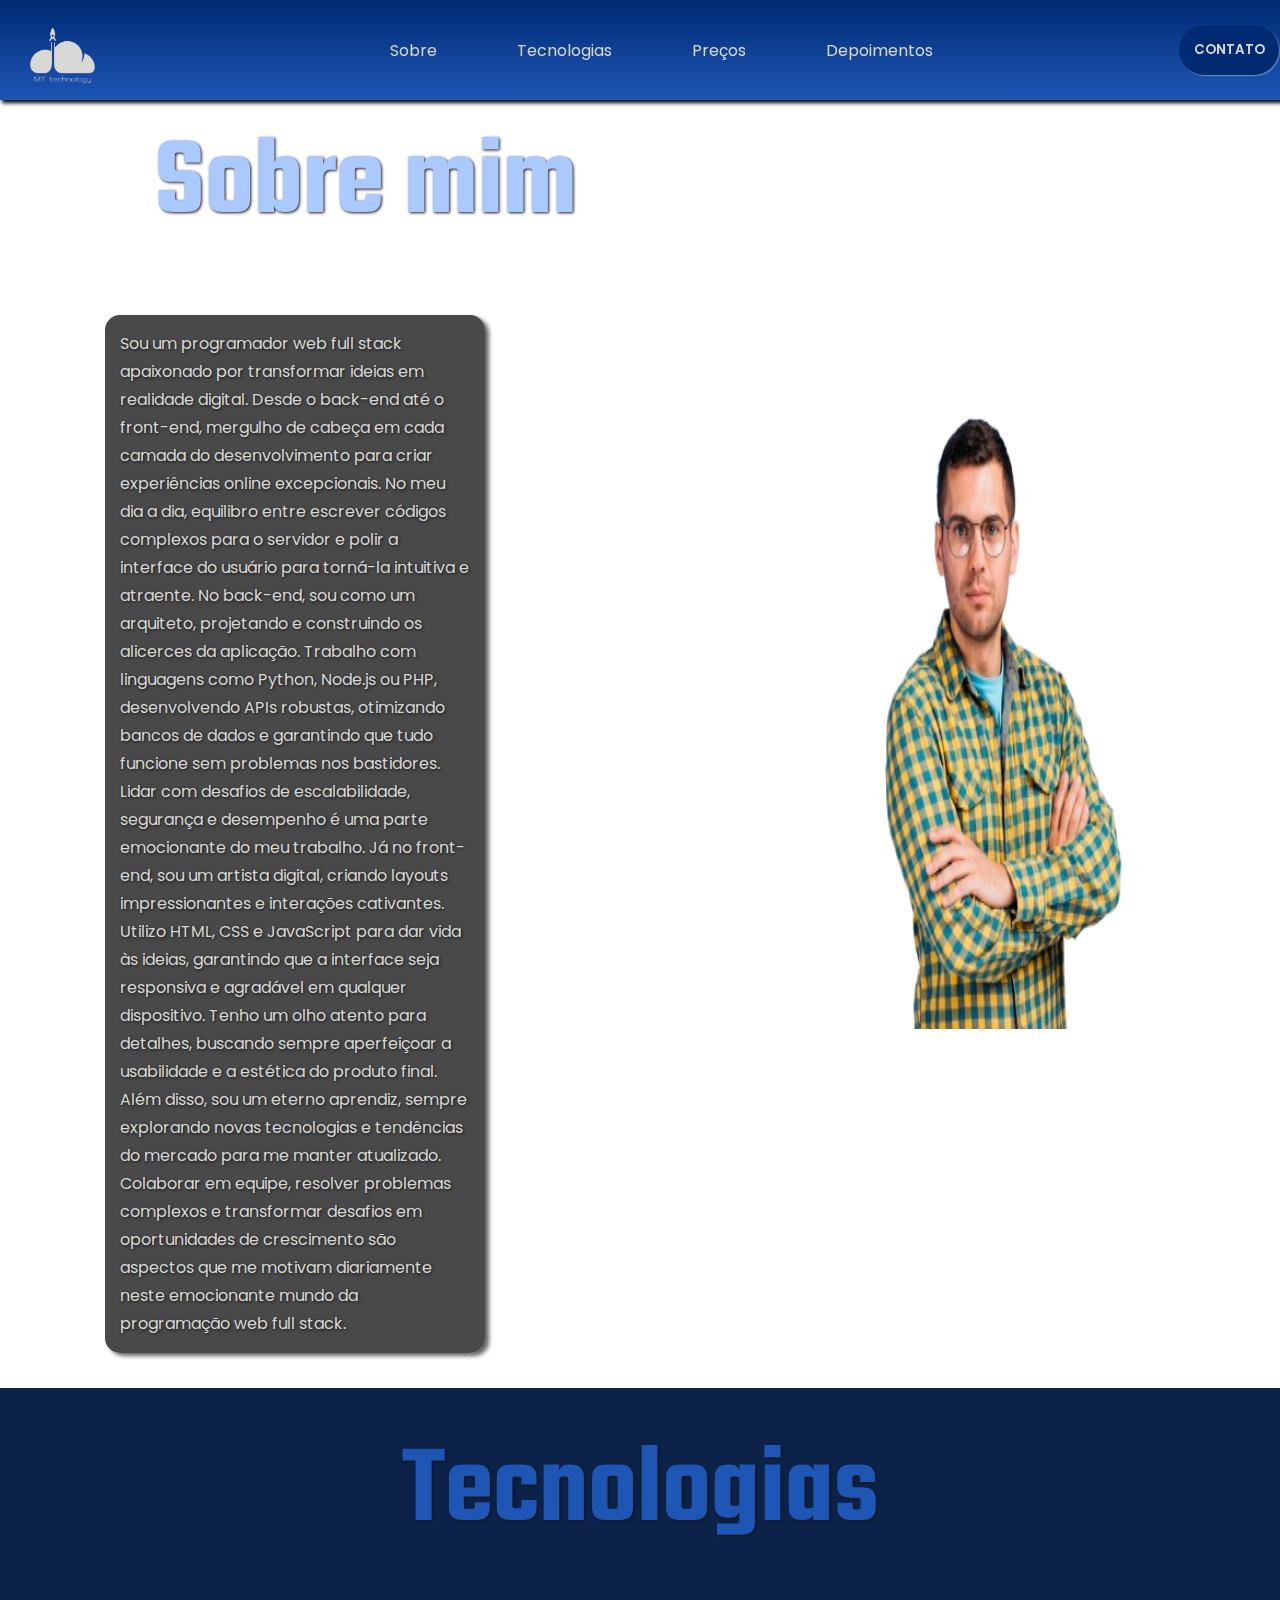
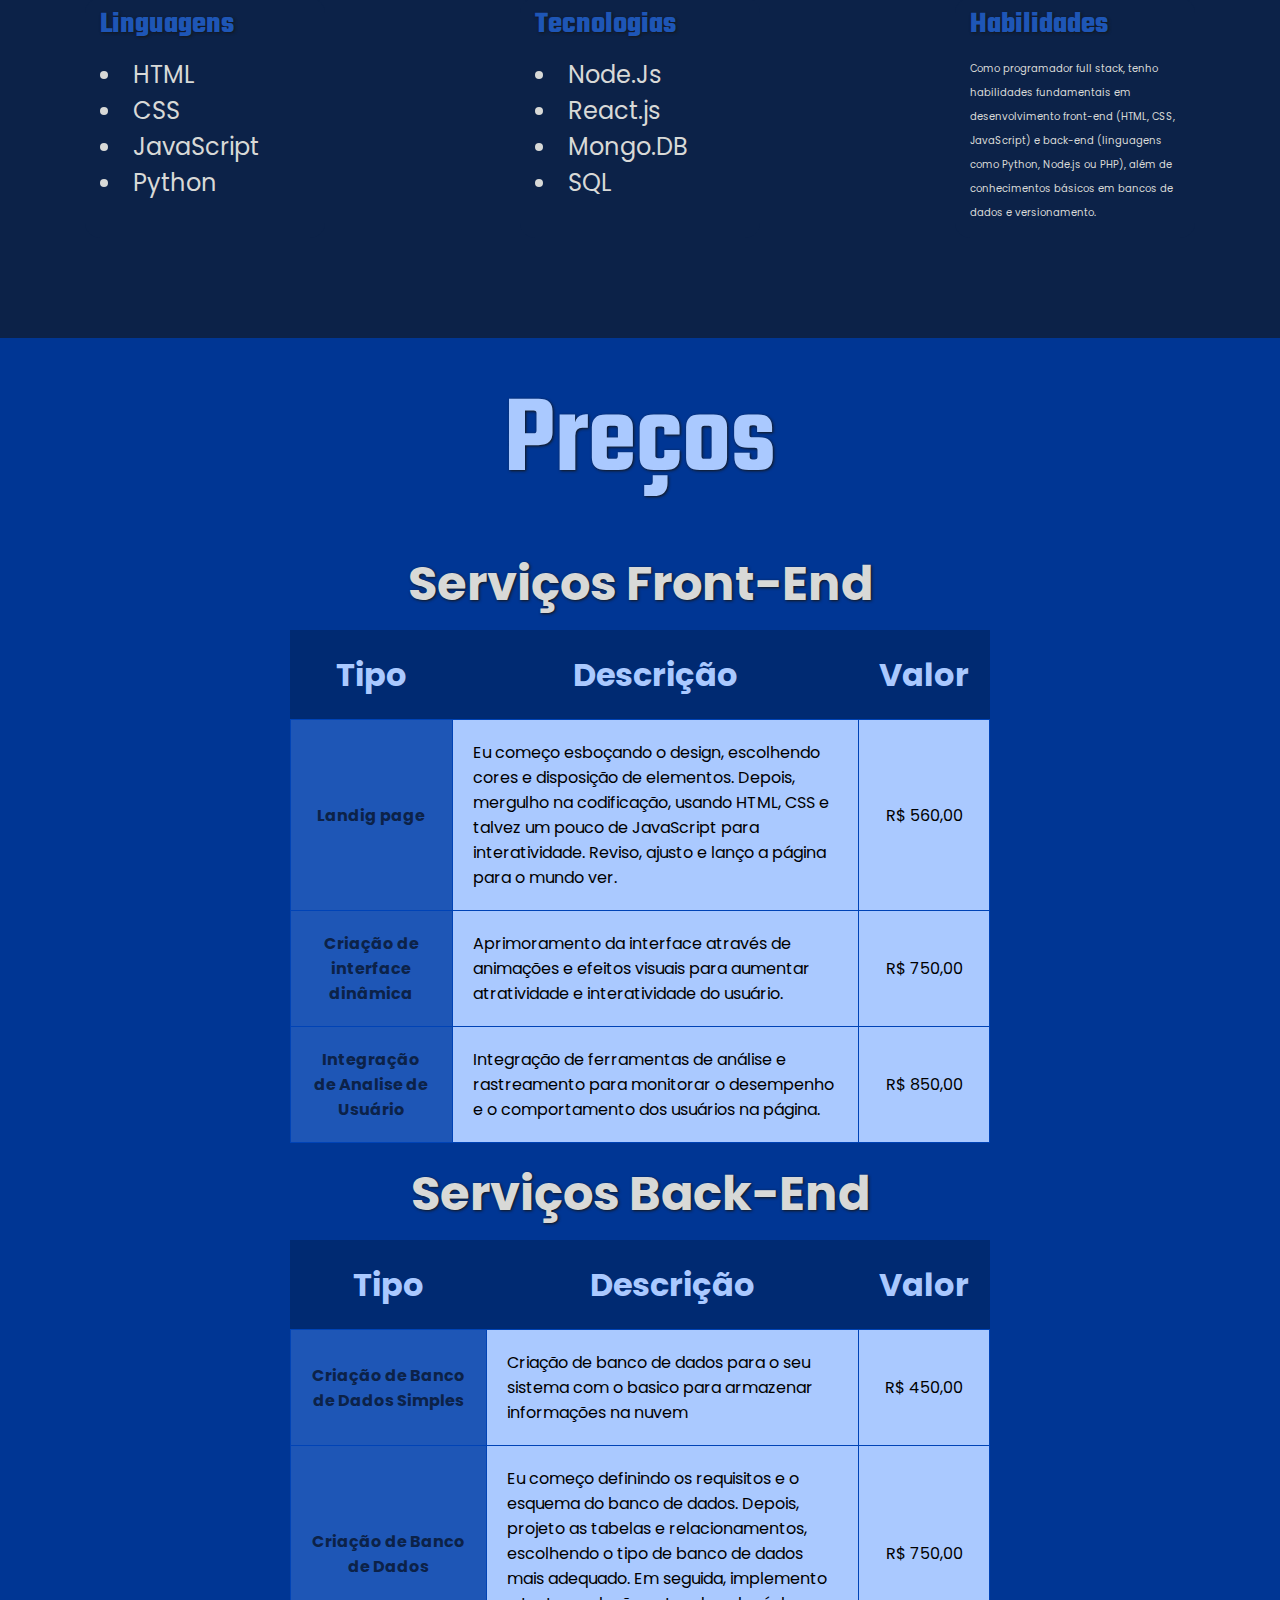
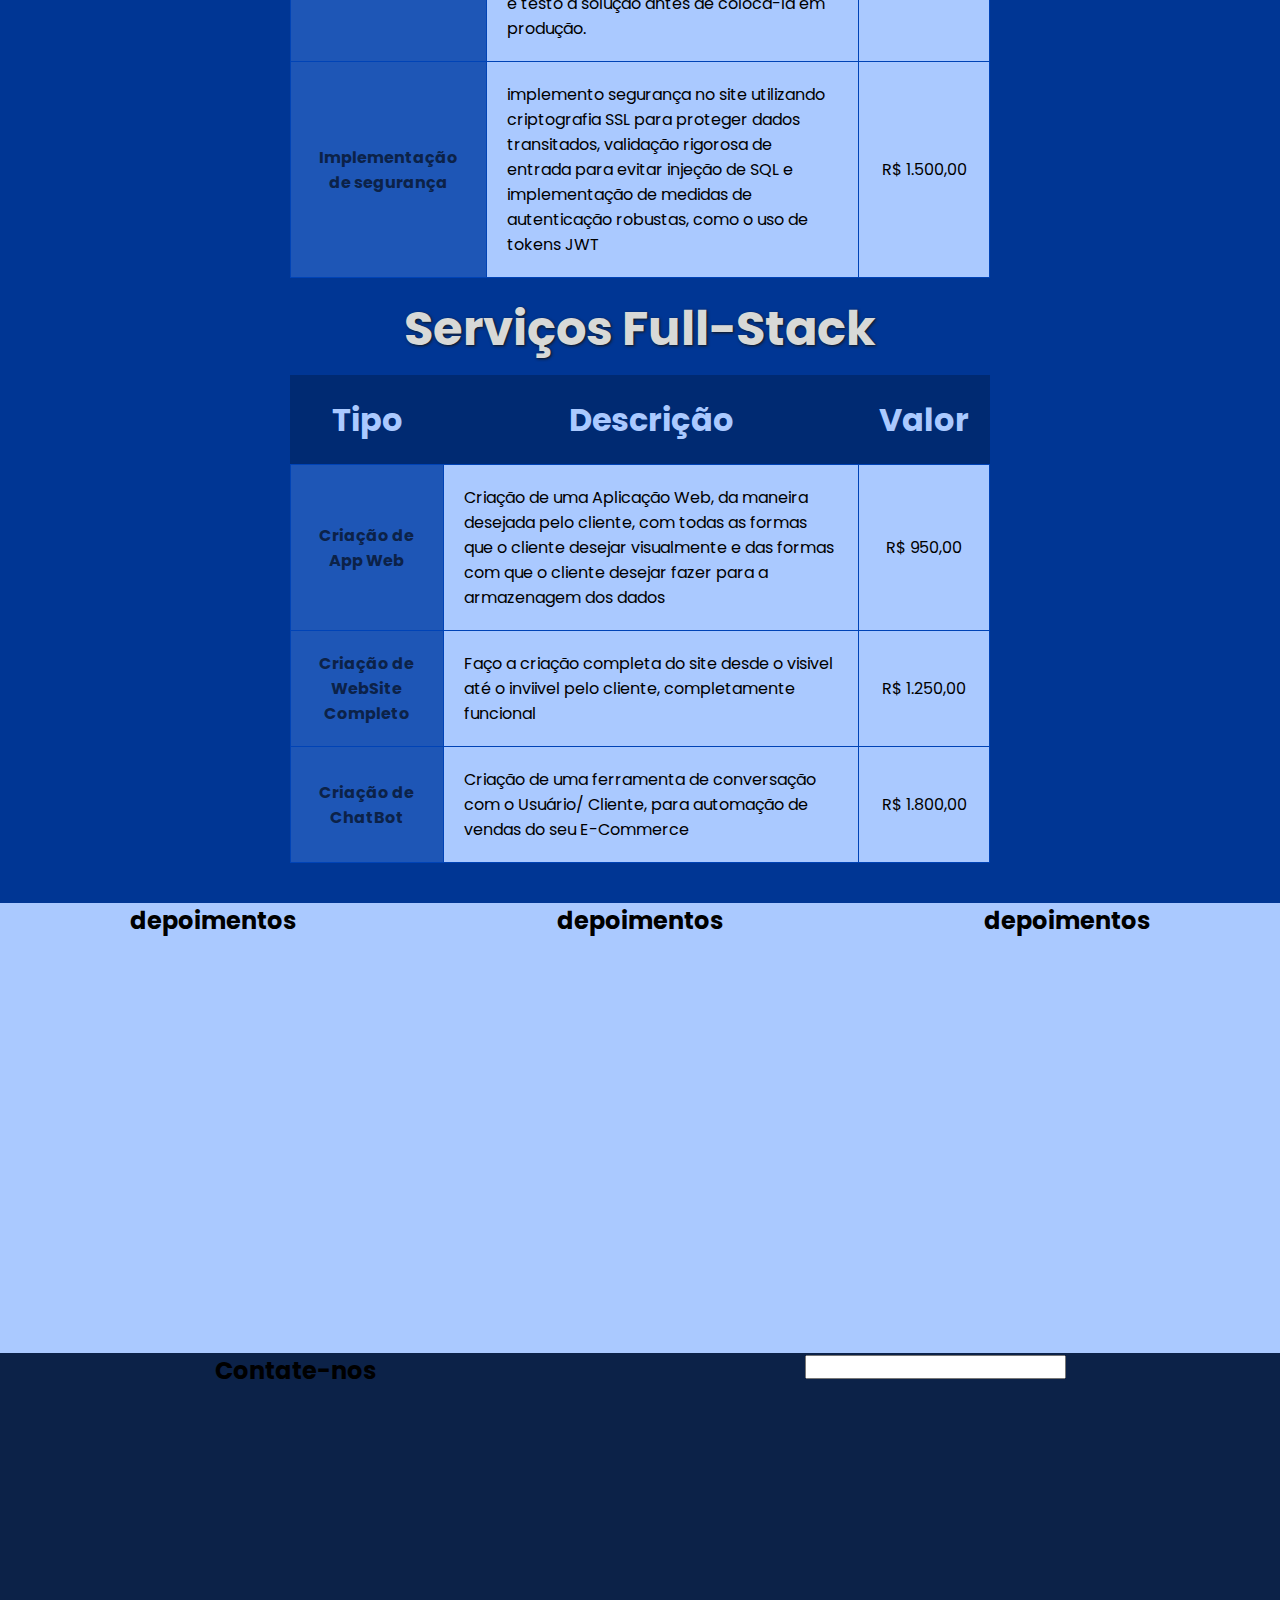
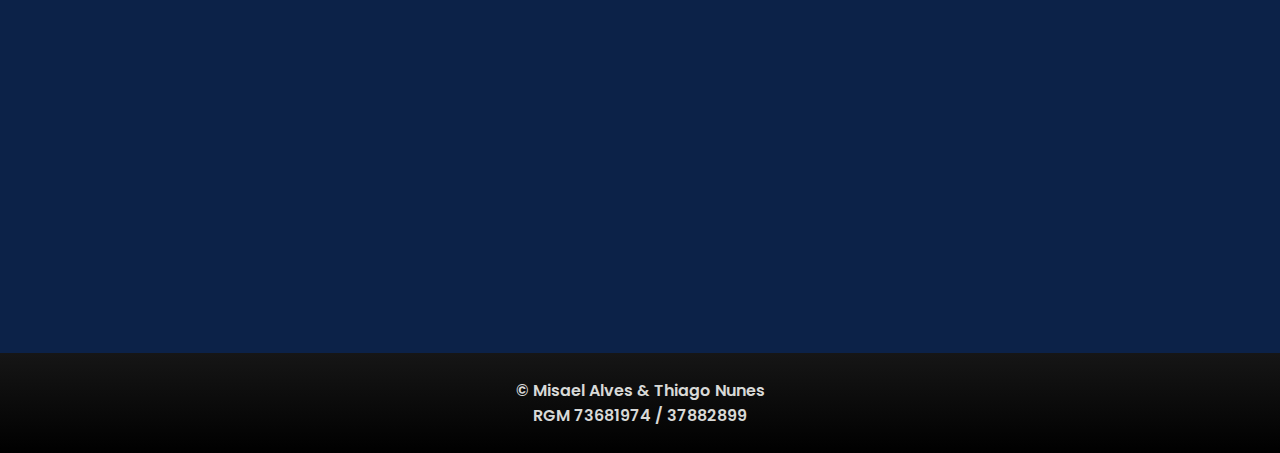
==== port/index.html @ 6acb6d79 "Add files via upload" ====
<!DOCTYPE html>
<html lang="pt-br">
<head>
    <meta charset="UTF-8">
    <meta name="viewport" content="width=device-width, initial-scale=1.0">
    <link rel="stylesheet" href="assets/style/style.css">
    <title>Projeto</title>
</head>
<body>
    <header class="container">
        <img src="assets/imagens/logo.png" alt="#">

        <nav id="hd_itens">
            <a href="#sobre">Sobre</a>
            <a href="#tec">Tecnologias</a>
            <a href="#precos">Preços</a>
            <a href="#">Depoimentos</a>
        </nav>
        <button id="hd_btn" href="">
        CONTATO
        </button>
    </header>
    <main>

        <section id="sobre">
                <div id="sobM">
                    <h1>Sobre mim</h1>
                    <p>
                        Sou um programador web full stack apaixonado por transformar ideias em realidade digital. Desde o back-end até o front-end, mergulho de cabeça em cada camada do desenvolvimento para criar experiências online excepcionais. No meu dia a dia, equilibro entre escrever códigos complexos para o servidor e polir a interface do usuário para torná-la intuitiva e atraente.
                        No back-end, sou como um arquiteto, projetando e construindo os alicerces da aplicação. Trabalho com linguagens como Python, Node.js ou PHP, desenvolvendo APIs robustas, otimizando bancos de dados e garantindo que tudo funcione sem problemas nos bastidores. Lidar com desafios de escalabilidade, segurança e desempenho é uma parte emocionante do meu trabalho.
                        Já no front-end, sou um artista digital, criando layouts impressionantes e interações cativantes. Utilizo HTML, CSS e JavaScript para dar vida às ideias, garantindo que a interface seja responsiva e agradável em qualquer dispositivo. Tenho um olho atento para detalhes, buscando sempre aperfeiçoar a usabilidade e a estética do produto final.
                        Além disso, sou um eterno aprendiz, sempre explorando novas tecnologias e tendências do mercado para me manter atualizado. Colaborar em equipe, resolver problemas complexos e transformar desafios em oportunidades de crescimento são aspectos que me motivam diariamente neste emocionante mundo da programação web full stack.
                    </p>
                </div>
                <div id="eu">
                    <img src="assets/imagens/prog.png" alt="">
                </div>
        </section>

        <section id="tec">
            <h1>Tecnologias</h1>
            
            <div id="tecItens">
                <div class="tecItem ling">
                    <h3>Linguagens</h3>
                    <ul>
                        <li>HTML</li>
                        <li>CSS</li>
                        <li>JavaScript</li>
                        <li>Python</li>
                    </ul>
                </div>

                <div class="tecItem tecn">
                    <h3>Tecnologias</h3>
                    <ul>
                       <li>Node.Js</li>
                       <li>React.js</li>
                       <li>Mongo.DB</li>
                       <li>SQL</li> 
                    </ul>
                </div>

                <div class="tecItem">
                    <h3>Habilidades</h3>
                    <p>
                        Como programador full stack, tenho habilidades fundamentais em desenvolvimento front-end (HTML, CSS, JavaScript) e back-end (linguagens como Python, Node.js ou PHP), além de conhecimentos básicos em bancos de dados e versionamento.
                    </p>
                </div>
            </div>

        </section>

        <section id="precos">
            <h1>Preços</h1>

            <div id="front" class="prec_item">
                <h2>Serviços Front-End</h2>
                <table class="tabela">
                    <th>Tipo</th>
                    <th>Descrição</th>
                    <th>Valor</th>

                    <tr>
                        <td class="tipo">Landig page</td>
                        <td class="descricao">Eu começo esboçando o design, escolhendo cores e disposição de elementos. Depois, mergulho na codificação, usando HTML, CSS e talvez um pouco de JavaScript para interatividade. Reviso, ajusto e lanço a página para o mundo ver.</td>
                        <td class="valor">560</td>
                    </tr>
                    <tr>
                        <td class="tipo">Criação de interface dinâmica</td>
                        <td class="descricao">Aprimoramento da interface através de animações e efeitos visuais para aumentar atratividade e interatividade do usuário.</td>
                        <td class="valor">750</td>
                    </tr>
                    <tr>
                        <td class="tipo"> Integração de Analise de Usuário</td>
                        <td class="descricao">Integração de ferramentas de análise e rastreamento para monitorar o desempenho e o comportamento dos usuários na página.</td>
                        <td class="valor">850</td>
                    </tr>
                </table>
            </div>

            <div id="back" class="prec_item">
                <h2>Serviços Back-End</h2>
                <table class="tabela">
                    <th>Tipo</th>
                    <th>Descrição</th>
                    <th>Valor</th>

                    <tr>
                        <td class="tipo">Criação de Banco de Dados Simples</td>
                        <td class="descricao">Criação de banco de dados para o seu sistema com o basico para armazenar informações na nuvem</td>
                        <td class="valor">450</td>
                    </tr>

                    <tr>
                        <td class="tipo">Criação de Banco de Dados</td>
                        <td class="descricao">Eu começo definindo os requisitos e o esquema do banco de dados. Depois, projeto as tabelas e relacionamentos, escolhendo o tipo de banco de dados mais adequado. Em seguida, implemento e testo a solução antes de colocá-la em produção.</td>
                        <td class="valor">750</td>
                    </tr>

                    <tr>
                        <td class="tipo">Implementação de segurança</td>
                        <td class="descricao">implemento segurança no site utilizando criptografia SSL para proteger dados transitados, validação rigorosa de entrada para evitar injeção de SQL e implementação de medidas de autenticação robustas, como o uso de tokens JWT</td>
                        <td class="valor">1.500</td>
                    </tr>
                </table>
            </div>

            <div id="full" class="prec_item">
                <h2>Serviços Full-Stack</h2>
                <table class="tabela">
                    <th>Tipo</th>
                    <th>Descrição</th>
                    <th>Valor</th>

                    <tr>
                        <td class="tipo">Criação de App Web</td>
                        <td class="descricao">Criação de uma Aplicação Web, da maneira desejada pelo cliente, com todas as formas que o cliente desejar visualmente e das formas com que o cliente desejar fazer para a armazenagem dos dados</td>
                        <td class="valor">950</td>
                    </tr>

                    <tr>
                        <td class="tipo">Criação de WebSite Completo</td>
                        <td class="descricao">Faço a criação completa do site desde o visivel até o inviivel pelo cliente, completamente funcional</td>
                        <td class="valor">1.250</td>
                    </tr>

                    <tr>
                        <td class="tipo">Criação de ChatBot</td>
                        <td class="descricao"> Criação de uma ferramenta de conversação com o Usuário/ Cliente, para automação de vendas do seu E-Commerce</td>
                        <td class="valor">1.800</td>
                    </tr>
                </table>

            </div>
            
        </section>

        <section id="dep">
            <div class="depoiment">
                <h2>depoimentos</h2>
                
            </div>
            <div class="depoiment">
                <h2>depoimentos</h2>
      
            </div>
            <div class="depoiment">
                <h2>depoimentos</h2>

            </div>
        </section>

        <section id="cont">
            <h2>Contate-nos</h2>

            <form action="">
                <input type="text">
            </form>
        </section>
    </main>

    <footer class="container">
        <p>
            &copy; Misael Alves & Thiago Nunes    
        </p>
        <p>
            RGM 73681974 / 37882899
        </p>
    </footer>
</body>
</html>
---- port/assets/style/style.css ----
@charset "UTF-8";

/* Iportações de fontes */
@import url('https://fonts.googleapis.com/css2?family=Poppins:ital,wght@0,100;0,200;0,300;0,400;0,500;0,600;0,700;0,800;0,900;1,100;1,200;1,300;1,400;1,500;1,600;1,700;1,800;1,900&display=swap');
@import url('https://fonts.googleapis.com/css2?family=Teko:wght@300..700&display=swap');

:root{
   --fonte_corpo: "Poppins", sans-serif;
   --fonte-titulos: "Teko" , sans-serif; 

   --cor-000:#161616;
   --cor-001:#D8D9D7;
   --cor-002:#003694;
    --cor-003: #002A72;
    --cor-004:#0043B6;
    --cor-005: #1E56B6;
    --cor-006: #AAC9FF;
    --cor-007: #235ED5;
    --cor-008: #0C2248
} /* O :root serve para criação de variáveis*/

/* Configurações Globais */
*{
    max-width: 100%;
    margin: 0;
    padding: 0;
    font-family: var(--fonte_corpo);   
}

/*Configurações de classes gerais*/
.container{
    max-width: 100%;
    height: 50px;
    padding: 25px;
}

/*Configurações do Header*/
header{
    display: flex;
    flex-direction: row;
    justify-content: space-between;
    align-items: center;
    background-image: linear-gradient(to bottom, var(--cor-003), var(--cor-005));
    box-shadow: 2px 3px 4px #000000;
    position: fixed;
    width: 98%;
}

header > img{
    max-width: 75px;
    max-height: 75px;
}

#hd_itens{
    display: flex;
    justify-content: space-around;
    gap: 80px;
    max-width: 500px;
}

#hd_itens > a{
    text-align:center;
    text-decoration: none;
    color: var(--cor-001);
    position: relative;
}

#hd_itens > a::after{
    content: " ";
    width: 0%;
    height: 2px;
    background-color: var(--cor-001);
    position: absolute;
    bottom: 0;
    left: 0;
    transition: 0.5s ease-in-out;
}

#hd_itens > a:hover::after{
    width: 100%;
}

#hd_btn{
    width: 100px;
    height: 50px;
    box-shadow: 1px 1px 1px rgba(255, 255, 255, 0.356);
    border-radius: 25px;
    border: none;
    cursor: pointer;
    font-family: var(--fonte_corpo);
    font-weight: 600;
    background-color: var(--cor-003);
    color: var(--cor-001); 
}

#hd_btn:active{
    box-shadow: none;
    color: var(--cor-005);
}
/* Configurações sOBRE MIM */
#sobre{
    display: flex;
    flex-direction: row;
    justify-content: space-around;
    align-items: center;
    padding: 55px 5px 35px 5px;
    background:url(/assets/imagens/fundo-sobre.jpg);
    background-size: cover;
    color: var(--cor-001);
    text-shadow: 1px 1px 3px var(--cor-000);
}

#sobM h1{
    font-family: var(--fonte-titulos);
    color: var(--cor-006);
    text-align: center;
    font-size: 7rem;
    font-weight: 600;
    padding: 50px;
}

#sobM p{
    width: 350px;
    height: fit-content;
    padding: 15px;
    line-height: 1.75em;
    background-color: #161616c7;
    border-radius: 15px;
    box-shadow: 4px 3px 4px #0000009c;
}

#eu{
    display: flex;
    width: 350px;
    align-content: flex-end;
}

#eu img{
    width: 650px;
    height:650px;
}
/* Configurações TECNOLOGIAS */
#tec{
    display: flex;
    flex-direction: column;
    justify-content: flex-start;
    background-color: var(--cor-008);
    width: 100%;
    height: 500px;
    padding-top: 25px;
    padding-bottom: 25px;
}

#tec h1{
    font-family: var(--fonte-titulos);
    font-size: 7em;
    padding-bottom: 25px;
    font-weight: 600;
    text-align: center;
    color: var(--cor-005);
    text-shadow: 1px 1px 3px var(--cor-000);
}

#tecItens{
    display: flex;
    flex-direction: row;
    gap: 25px;
    justify-content: space-around;
    align-items: center;
    
}

.tecItem{
    display: flex;
    flex-direction: column;
    width: 210px;
    height: 210px;
    background-color: var(--cor-008);
    color: var(--cor-001);
    padding: 15px;
    border-radius: 15px;
    cursor: pointer;
    transition: 0.5s;
    line-height: 1.5rem;
    font-weight: 400;
    font-size: 10px;
}

.tecItem:hover{
    transform: scale(1.15);
    background-color: var(--cor-001);
    color: var(--cor-000);
    padding: 17px;
    font-weight: 700;
    border-right: 3px solid var(--cor-004);
    border-bottom: 3px solid var(--cor-004);
}

.tecItem:active{
    background-color: var(--cor-006);
    border-right: 2px solid var(--cor-004);
    border-bottom: 2px solid var(--cor-004);
}

.tecItem h3{
    color: var(--cor-005);
    font-family: var(--fonte-titulos);
    padding-bottom: 20px;
    text-shadow: 1px 1px 3px var(--cor-000);
    font-size: 3em;
}

.ling ul{
    list-style: inside;
    font-size: 1.5rem;
    line-height: 1.5;
}

.tecn ul{
    list-style: inside;
    font-size: 1.5rem;
    line-height: 1.5; 
}
/* Configuraçoes PROJETOS */
#precos{
    display: flex;
    flex-direction: column;
    align-items: center;
    padding: 25px 0px;
    background-color: var(--cor-002);
}

#precos > h1{
    font-family: var(--fonte-titulos);
    font-size: 7rem;
    font-weight: 600;
    padding-bottom: 25px;
    color: var(--cor-006);
    text-shadow: 1px 1px 3px var(--cor-000);
}

.prec_item h2{
    text-align: center;
    padding-bottom: 10px;
    color: var(--cor-001);
    text-shadow: 1px 1px 3px var(--cor-000);
    font-size: 3rem;
    color: var;
}

.prec_item h2:hover{
    text-shadow: 4px 1px 3px var(--cor-008);
    cursor: pointer;
}

.tabela{
    width: 700px;
    border-collapse: collapse;
    border:1px solid var(--cor-003);
    text-align: center;
    background-color: var(--cor-006);
    margin-bottom: 15px;
}

.tabela:hover{
    transform: scale(1.02);
    box-shadow: 4px 4px 3px var(--cor-008);
    border: 1px solid var(--cor-003);
    cursor: pointer;
}

.tabela th{
    background-color: var(--cor-003);
    color: var(--cor-006);
    text-align: center;
    padding: 20px;
    font-size: 2rem;
}

.tabela td{
    border: 1px solid var(--cor-004);
    padding: 20px;

}

.tipo{
    font-weight: 700;
    background-color: var(--cor-005);
    color: var(--cor-008);
}

.descricao{
    text-align: start;

}

.valor{

}

.valor::before{
    content: "R$ ";
}

.valor::after{
    content: ",00";
}

/*Configuração Depoimentos*/
#dep{
    display: flex;
    flex-direction: row;
    justify-content: space-around;
    height: 450px;
    width: 100%;
    background-color: var(--cor-006);
}

/*Configuração Contato*/

#cont{
    display: flex;
    flex-direction: row;
    justify-content: space-around;
    height: 600px;
    width: 100%;
    background-color: var(--cor-008);
}

/* Configurações Footer */
footer{
    text-align: center;
    font-weight: 600;
    background-image: linear-gradient(to top,#000, 50%,var(--cor-000));
    color: var(--cor-001);
}
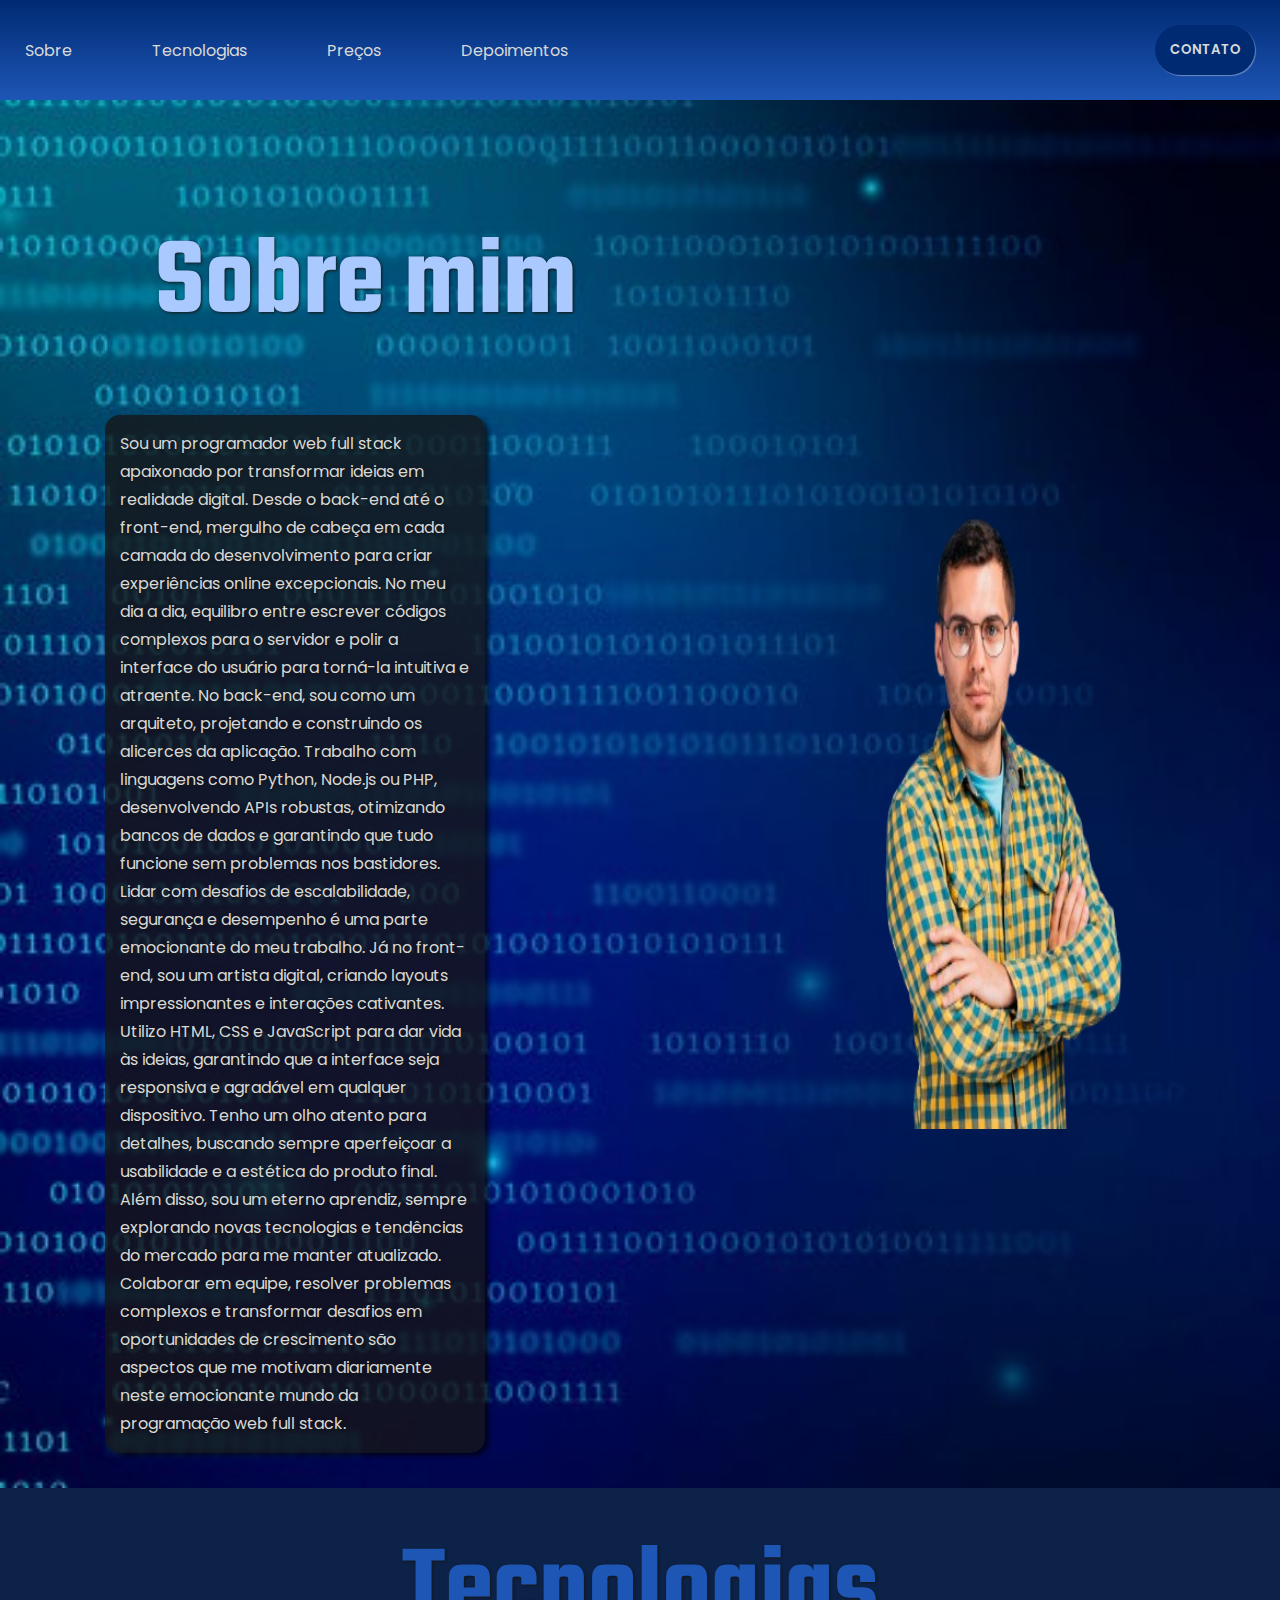
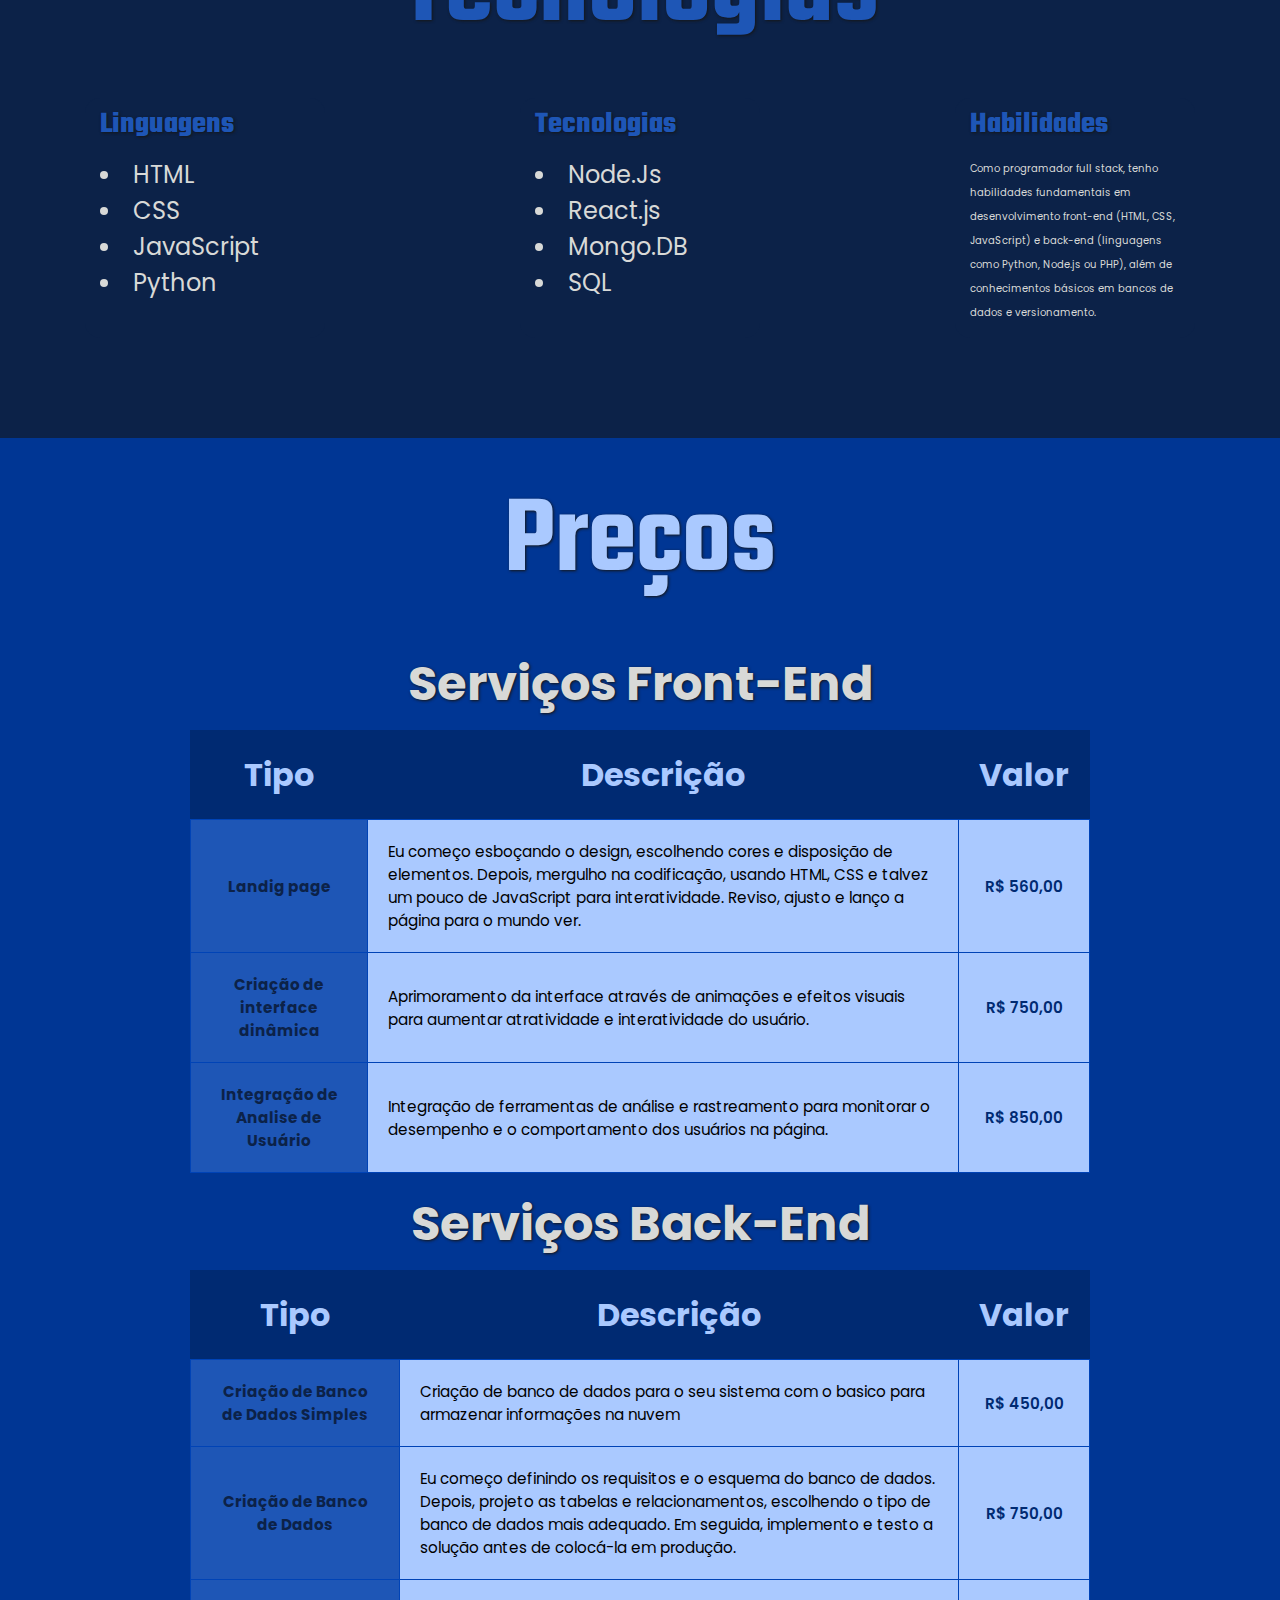
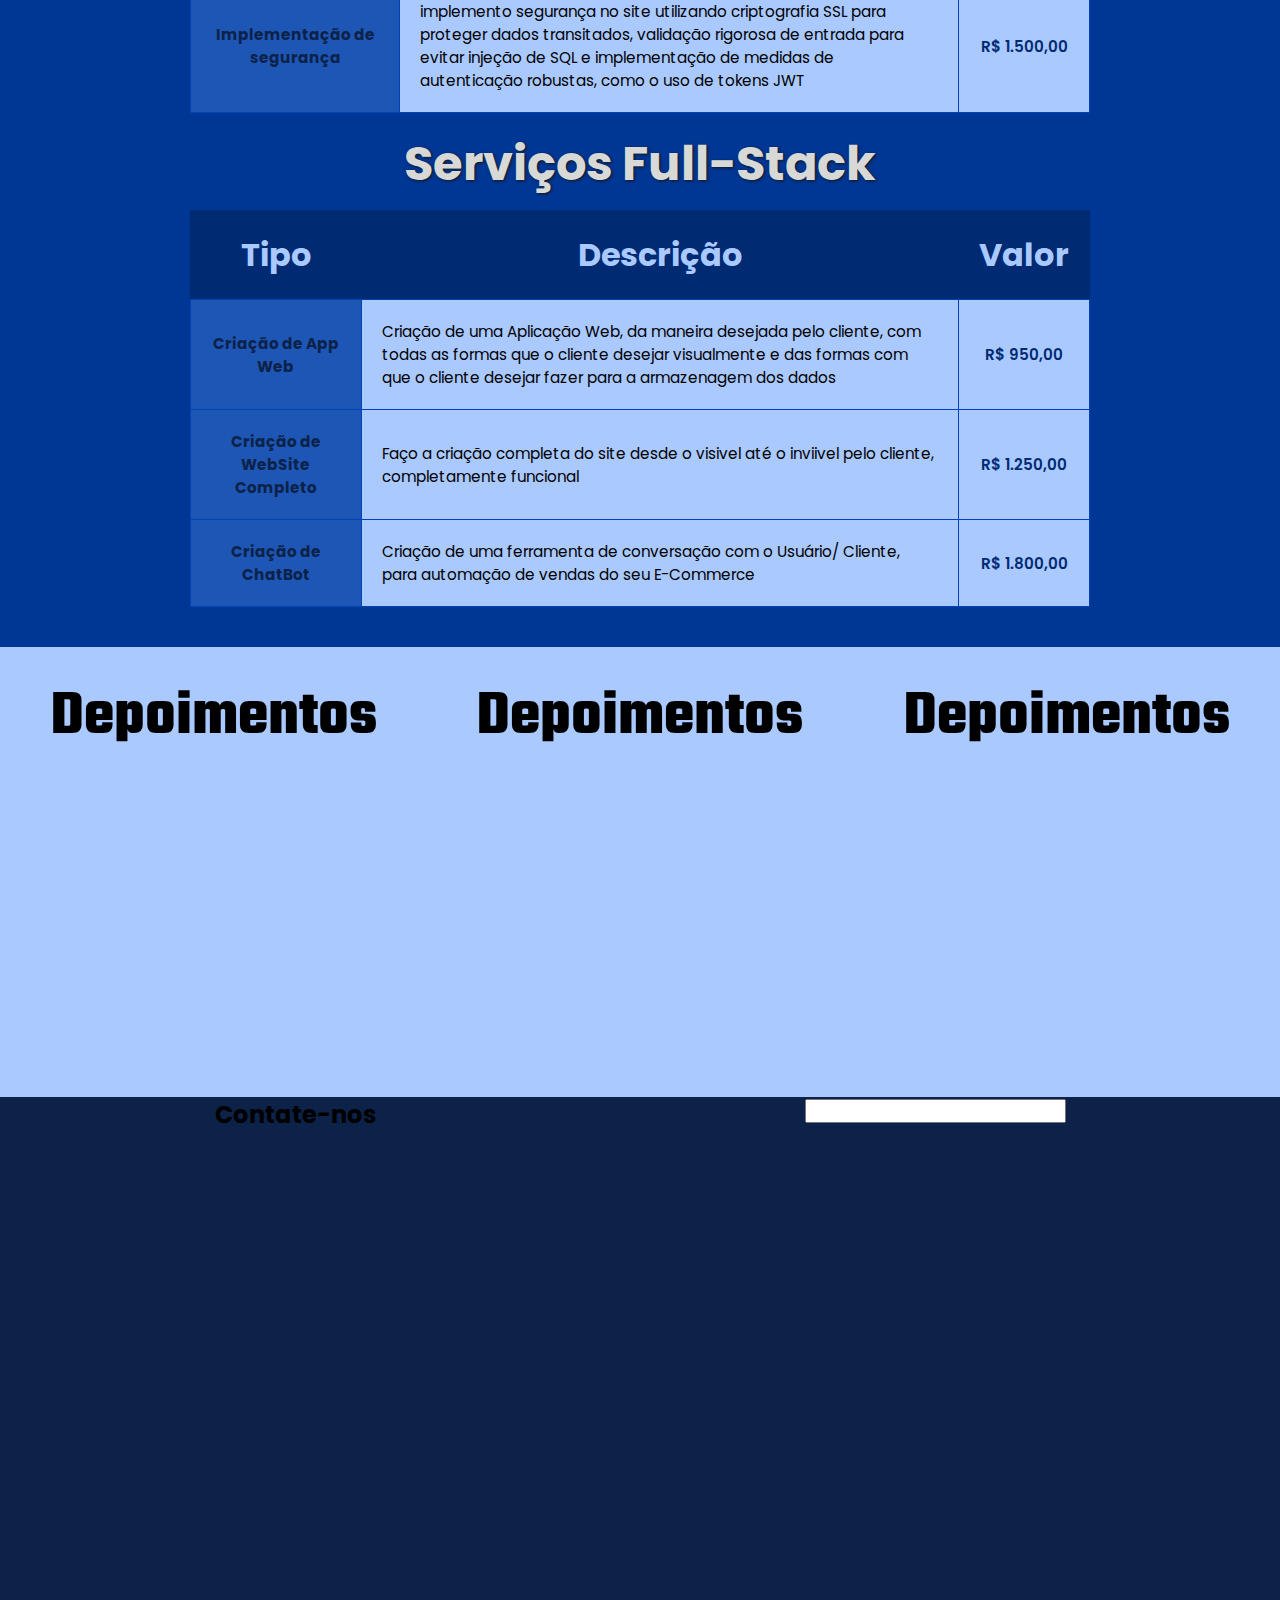
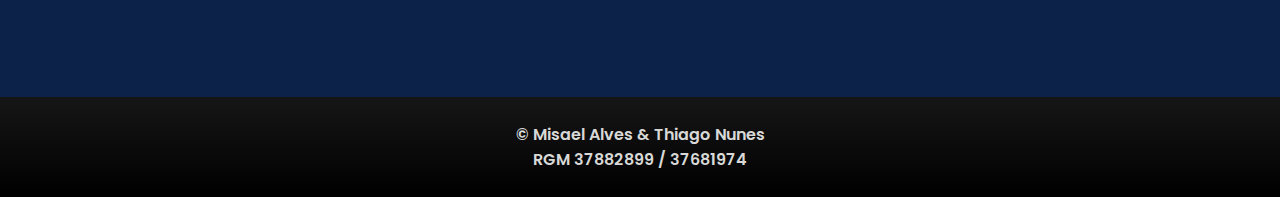
==== commit 8bfba3e3: "retoques finais" ====
--- a/port/index.html
+++ b/port/index.html
@@ -8,7 +8,6 @@
 </head>
 <body>
     <header class="container">
-        <img src="assets/imagens/logo.png" alt="#">
 
         <nav id="hd_itens">
             <a href="#sobre">Sobre</a>
@@ -158,15 +157,15 @@
 
         <section id="dep">
             <div class="depoiment">
-                <h2>depoimentos</h2>
+                <h2>Depoimentos</h2>
                 
             </div>
             <div class="depoiment">
-                <h2>depoimentos</h2>
+                <h2>Depoimentos</h2>
       
             </div>
             <div class="depoiment">
-                <h2>depoimentos</h2>
+                <h2>Depoimentos</h2>
 
             </div>
         </section>
@@ -185,7 +184,7 @@
             &copy; Misael Alves & Thiago Nunes    
         </p>
         <p>
-            RGM 73681974 / 37882899
+            RGM 37882899 / 37681974
         </p>
     </footer>
 </body>
--- a/port/assets/style/style.css
+++ b/port/assets/style/style.css
@@ -42,8 +42,6 @@
     align-items: center;
     background-image: linear-gradient(to bottom, var(--cor-003), var(--cor-005));
     box-shadow: 2px 3px 4px #000000;
-    position: fixed;
-    width: 98%;
 }
 
 header > img{
@@ -104,7 +102,7 @@
     justify-content: space-around;
     align-items: center;
     padding: 55px 5px 35px 5px;
-    background:url(/assets/imagens/fundo-sobre.jpg);
+    background:url(../imagens/fundo-sobre.jpg);
     background-size: cover;
     color: var(--cor-001);
     text-shadow: 1px 1px 3px var(--cor-000);
@@ -254,7 +252,8 @@
 }
 
 .tabela{
-    width: 700px;
+    width: 900px;
+    font-size: 0.95rem;
     border-collapse: collapse;
     border:1px solid var(--cor-003);
     text-align: center;
@@ -295,7 +294,8 @@
 }
 
 .valor{
-
+    color: var(--cor-003);
+    font-weight: 600;
 }
 
 .valor::before{
@@ -316,6 +316,12 @@
     background-color: var(--cor-006);
 }
 
+.depoiment h2{
+    padding-top: 25px;
+    font-size: 4rem;
+    font-family: var(--fonte-titulos);
+}
+
 /*Configuração Contato*/
 
 #cont{
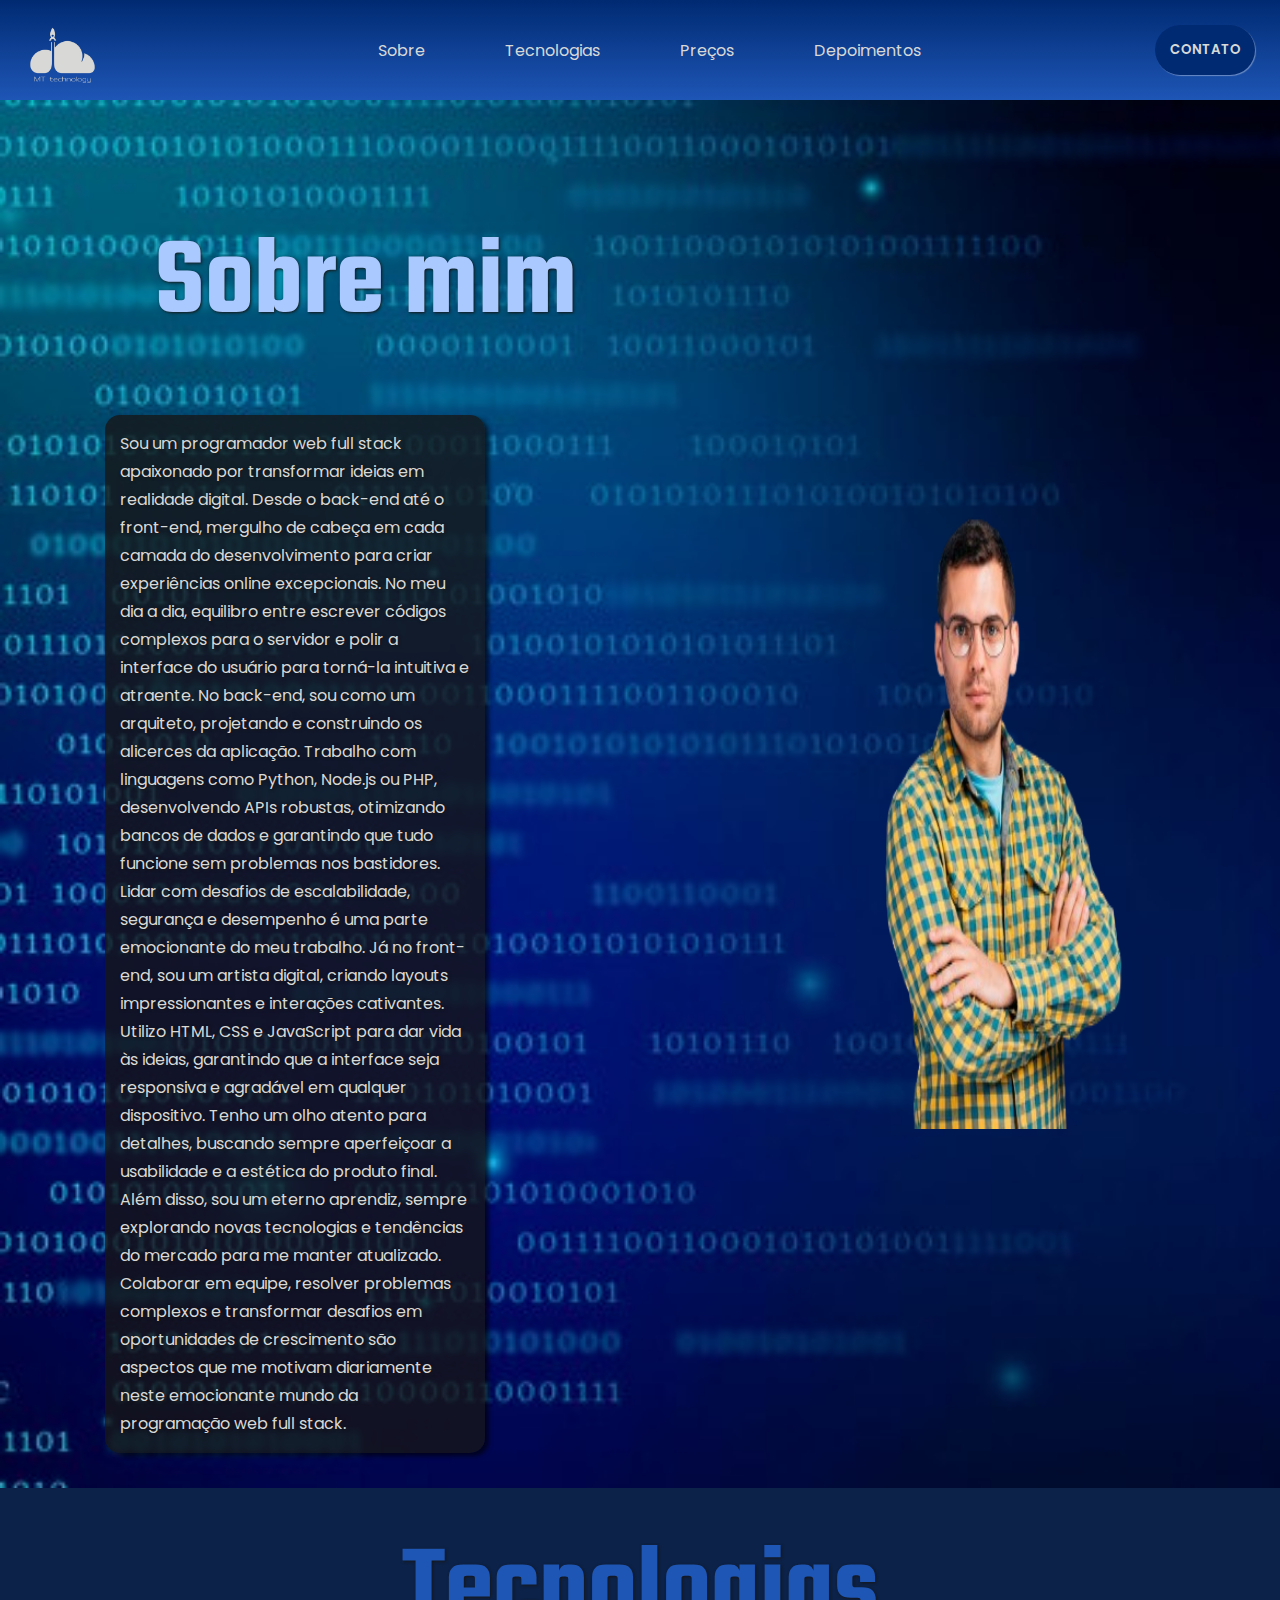
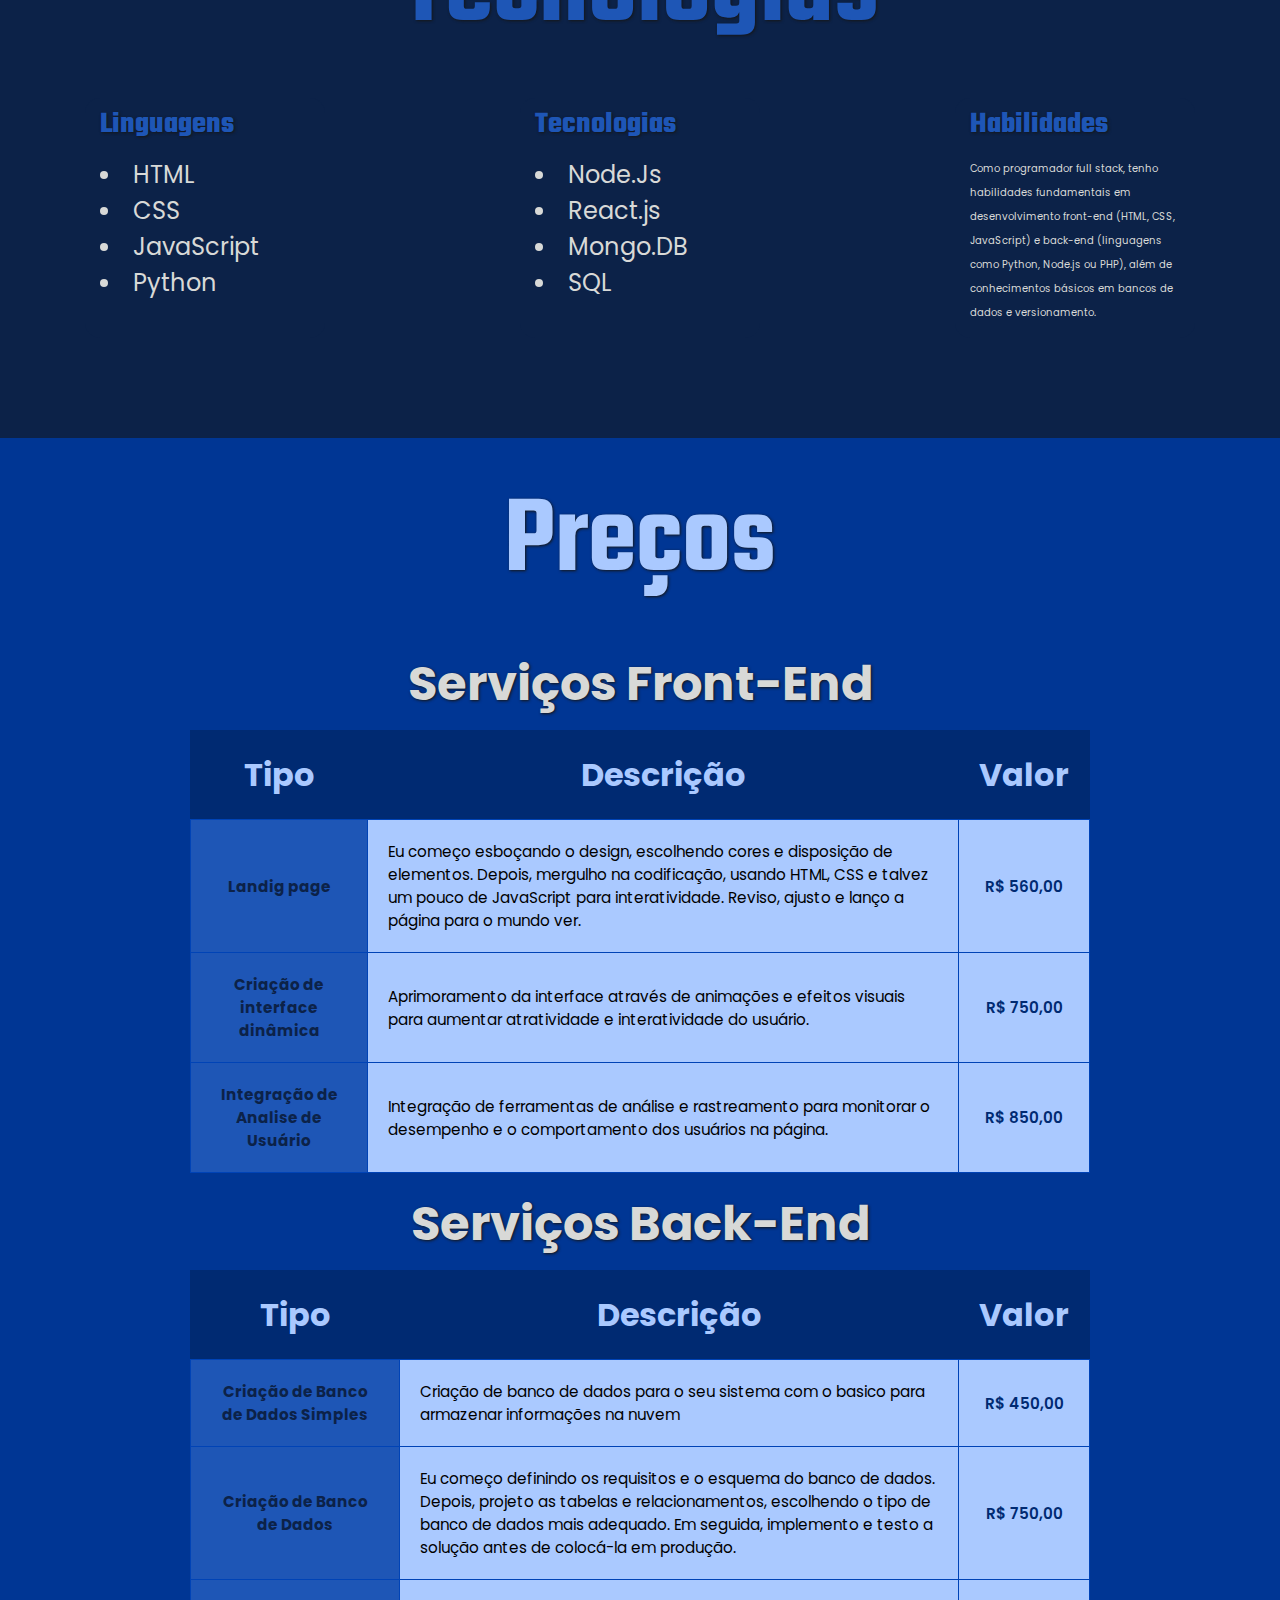
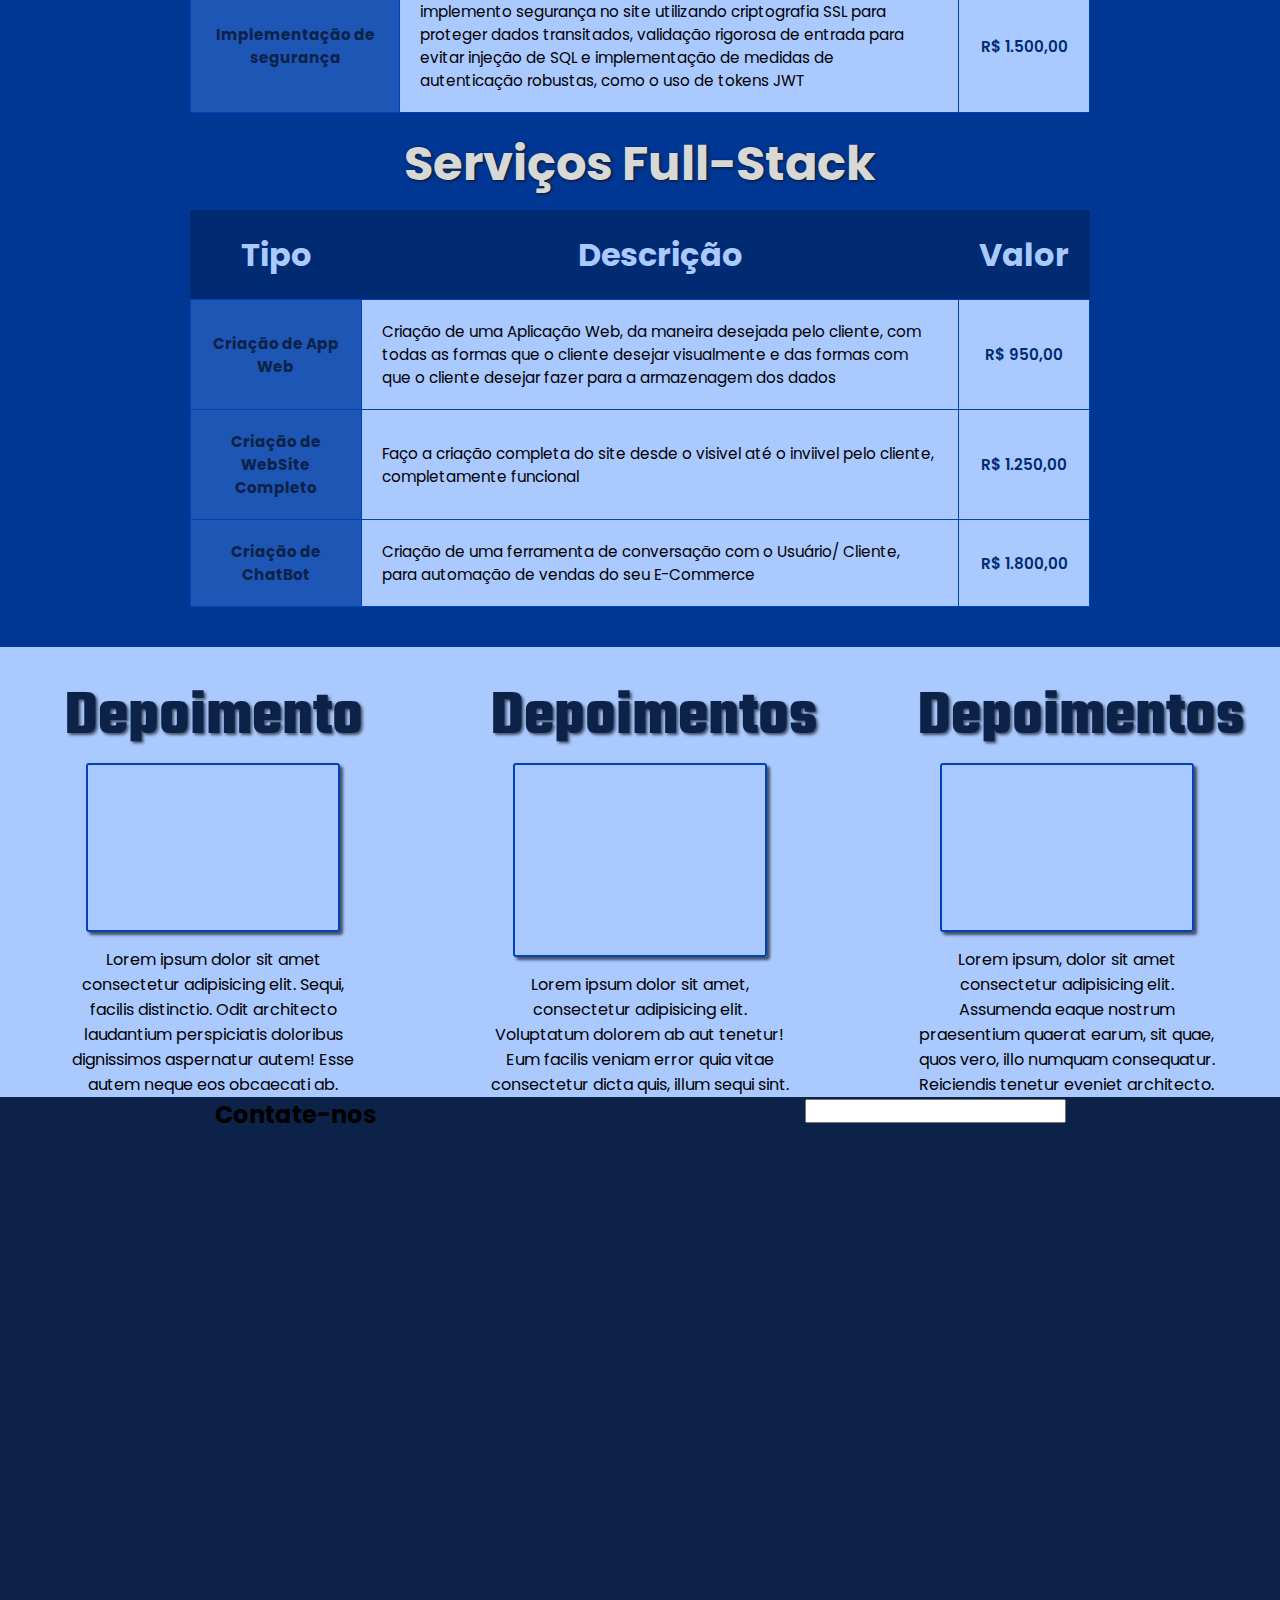
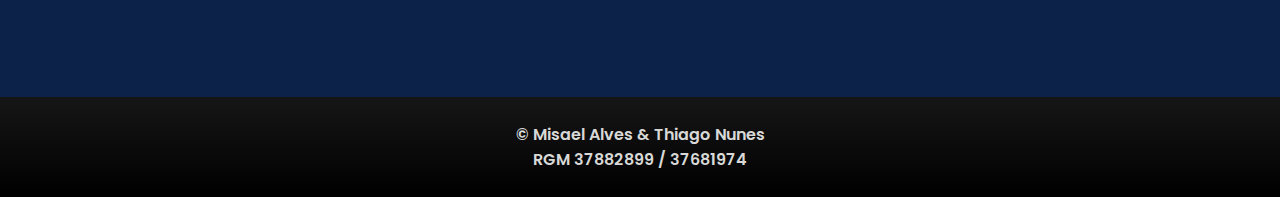
==== commit ca6a7e03: "mudanças nos depoimentos" ====
--- a/port/index.html
+++ b/port/index.html
@@ -3,12 +3,13 @@
 <head>
     <meta charset="UTF-8">
     <meta name="viewport" content="width=device-width, initial-scale=1.0">
+    <link rel="shortcut icon" href="" type="image/x-icon">
     <link rel="stylesheet" href="assets/style/style.css">
     <title>Projeto</title>
 </head>
 <body>
     <header class="container">
-
+        <img src="assets/imagens/logo.png" alt="logo">
         <nav id="hd_itens">
             <a href="#sobre">Sobre</a>
             <a href="#tec">Tecnologias</a>
@@ -157,16 +158,25 @@
 
         <section id="dep">
             <div class="depoiment">
+                <h2>Depoimento</h2>
+
+                <iframe width="560" height="315" src="https://www.youtube.com/embed/l_5qTI5EHgc?si=R5lVQoStrogCajk6" title="YouTube video player" frameborder="0" allow="accelerometer; autoplay; clipboard-write; encrypted-media; gyroscope; picture-in-picture; web-share" referrerpolicy="strict-origin-when-cross-origin" allowfullscreen></iframe>
+
+                <p>Lorem ipsum dolor sit amet consectetur adipisicing elit. Sequi, facilis distinctio. Odit architecto laudantium perspiciatis doloribus dignissimos aspernatur autem! Esse autem neque eos obcaecati ab.</p>
+            </div>
+            <div class="depoiment">
                 <h2>Depoimentos</h2>
                 
+                <iframe src="https://www.youtube.com/embed/l_5qTI5EHgc?si=R5lVQoStrogCajk6" title="YouTube video player" frameborder="0" allow="accelerometer; autoplay; clipboard-write; encrypted-media; gyroscope; picture-in-picture; web-share" referrerpolicy="strict-origin-when-cross-origin" allowfullscreen></iframe>
+
+                <p>Lorem ipsum dolor sit amet, consectetur adipisicing elit. Voluptatum dolorem ab aut tenetur! Eum facilis veniam error quia vitae consectetur dicta quis, illum sequi sint.</p>
             </div>
             <div class="depoiment">
                 <h2>Depoimentos</h2>
-      
-            </div>
-            <div class="depoiment">
-                <h2>Depoimentos</h2>
-
+                
+                <iframe width="560" height="315" src="https://www.youtube.com/embed/l_5qTI5EHgc?si=R5lVQoStrogCajk6" title="YouTube video player" frameborder="0" allow="accelerometer; autoplay; clipboard-write; encrypted-media; gyroscope; picture-in-picture; web-share" referrerpolicy="strict-origin-when-cross-origin" allowfullscreen></iframe>
+
+                <p>Lorem ipsum, dolor sit amet consectetur adipisicing elit. Assumenda eaque nostrum praesentium quaerat earum, sit quae, quos vero, illo numquam consequatur. Reiciendis tenetur eveniet architecto.</p>
             </div>
         </section>
 
--- a/port/assets/style/style.css
+++ b/port/assets/style/style.css
@@ -316,10 +316,38 @@
     background-color: var(--cor-006);
 }
 
+.depoiment{
+    display: flex;
+    flex-direction: column;
+    align-items: center;
+    width: 300px;
+}
+
 .depoiment h2{
     padding-top: 25px;
     font-size: 4rem;
     font-family: var(--fonte-titulos);
+    color: var(--cor-008);
+    text-shadow: 2px 2px 3px #0000009c;
+}
+
+.depoiment iframe{
+    width: 250px;
+    height: 200px;
+    margin-bottom: 15px;
+    border-radius: 3px;
+    border: 2px solid var(--cor-004);
+    box-shadow: 3px 3px 3px #0000009c;
+    transition: 0.7s ease-in-out;
+}
+
+.depoiment iframe:hover{
+    box-shadow: none;
+    border: none;
+}
+
+.depoiment p{
+    text-align: center;
 }
 
 /*Configuração Contato*/
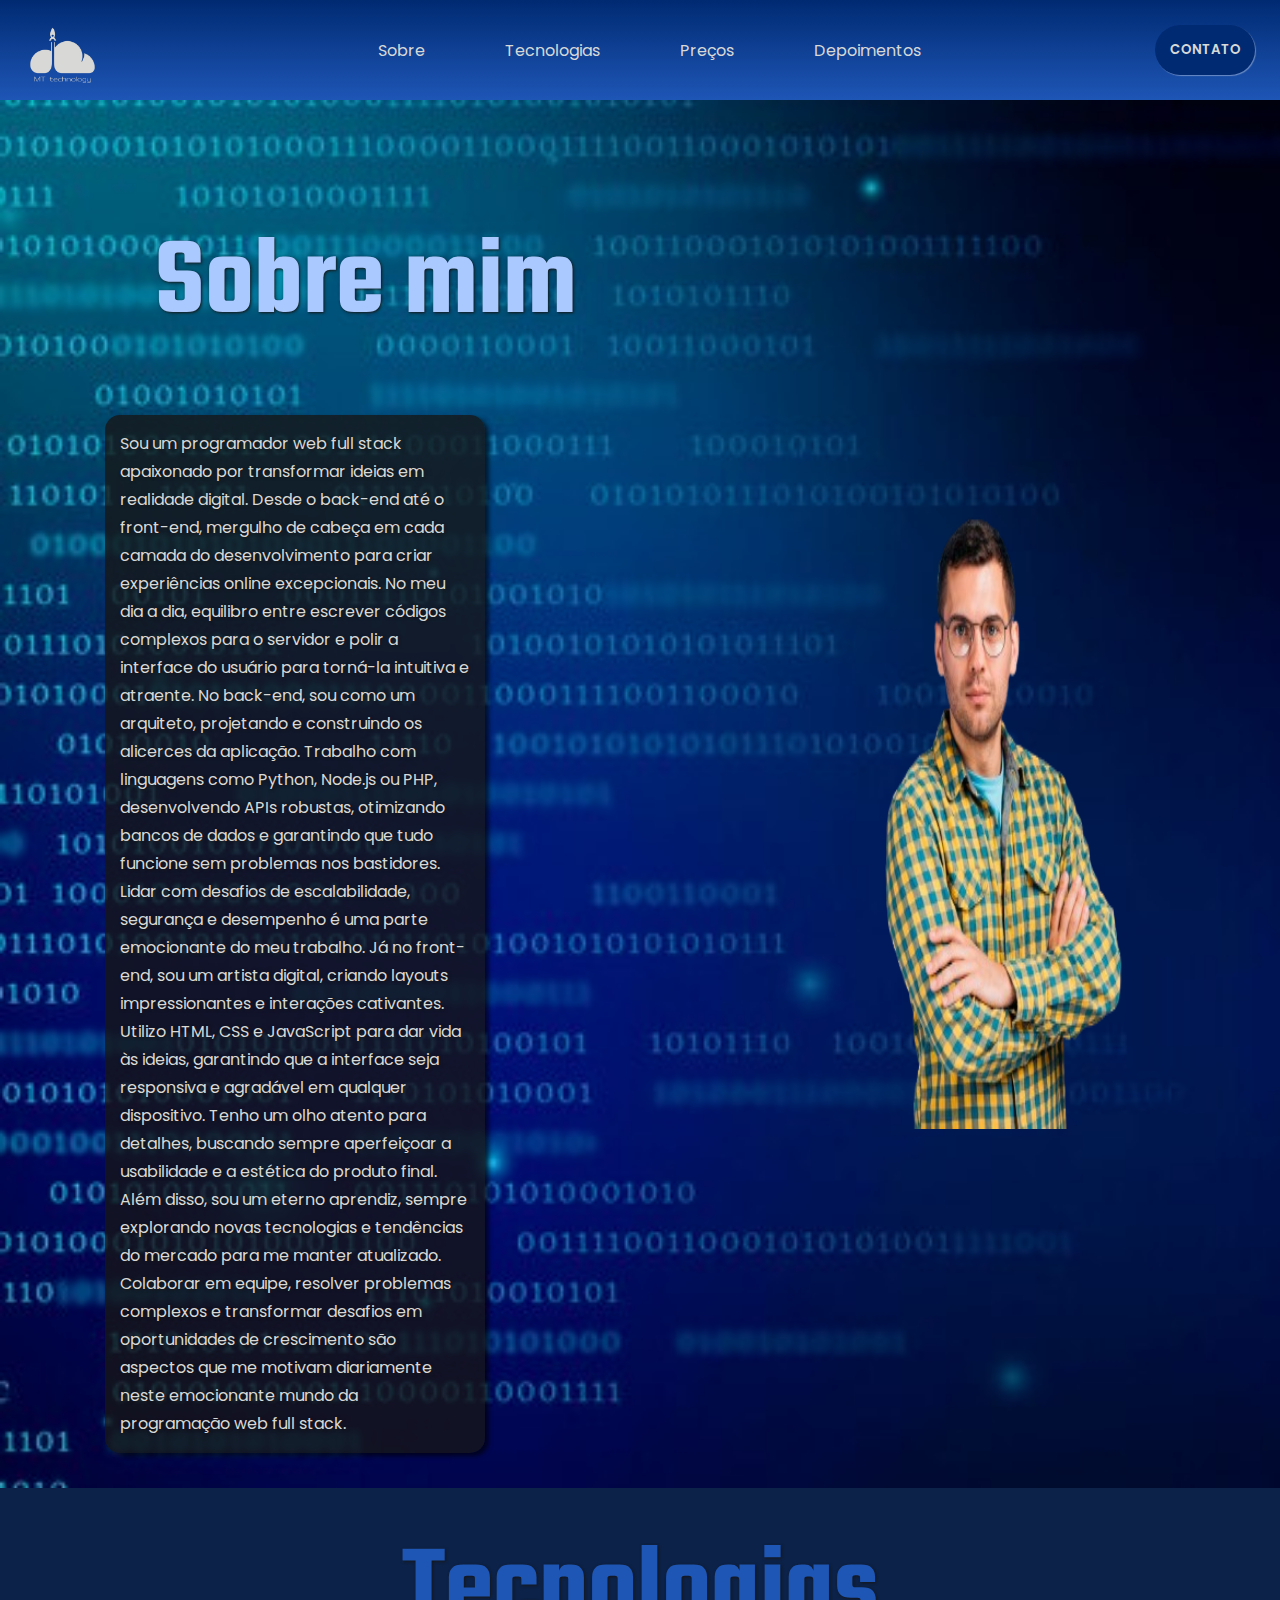
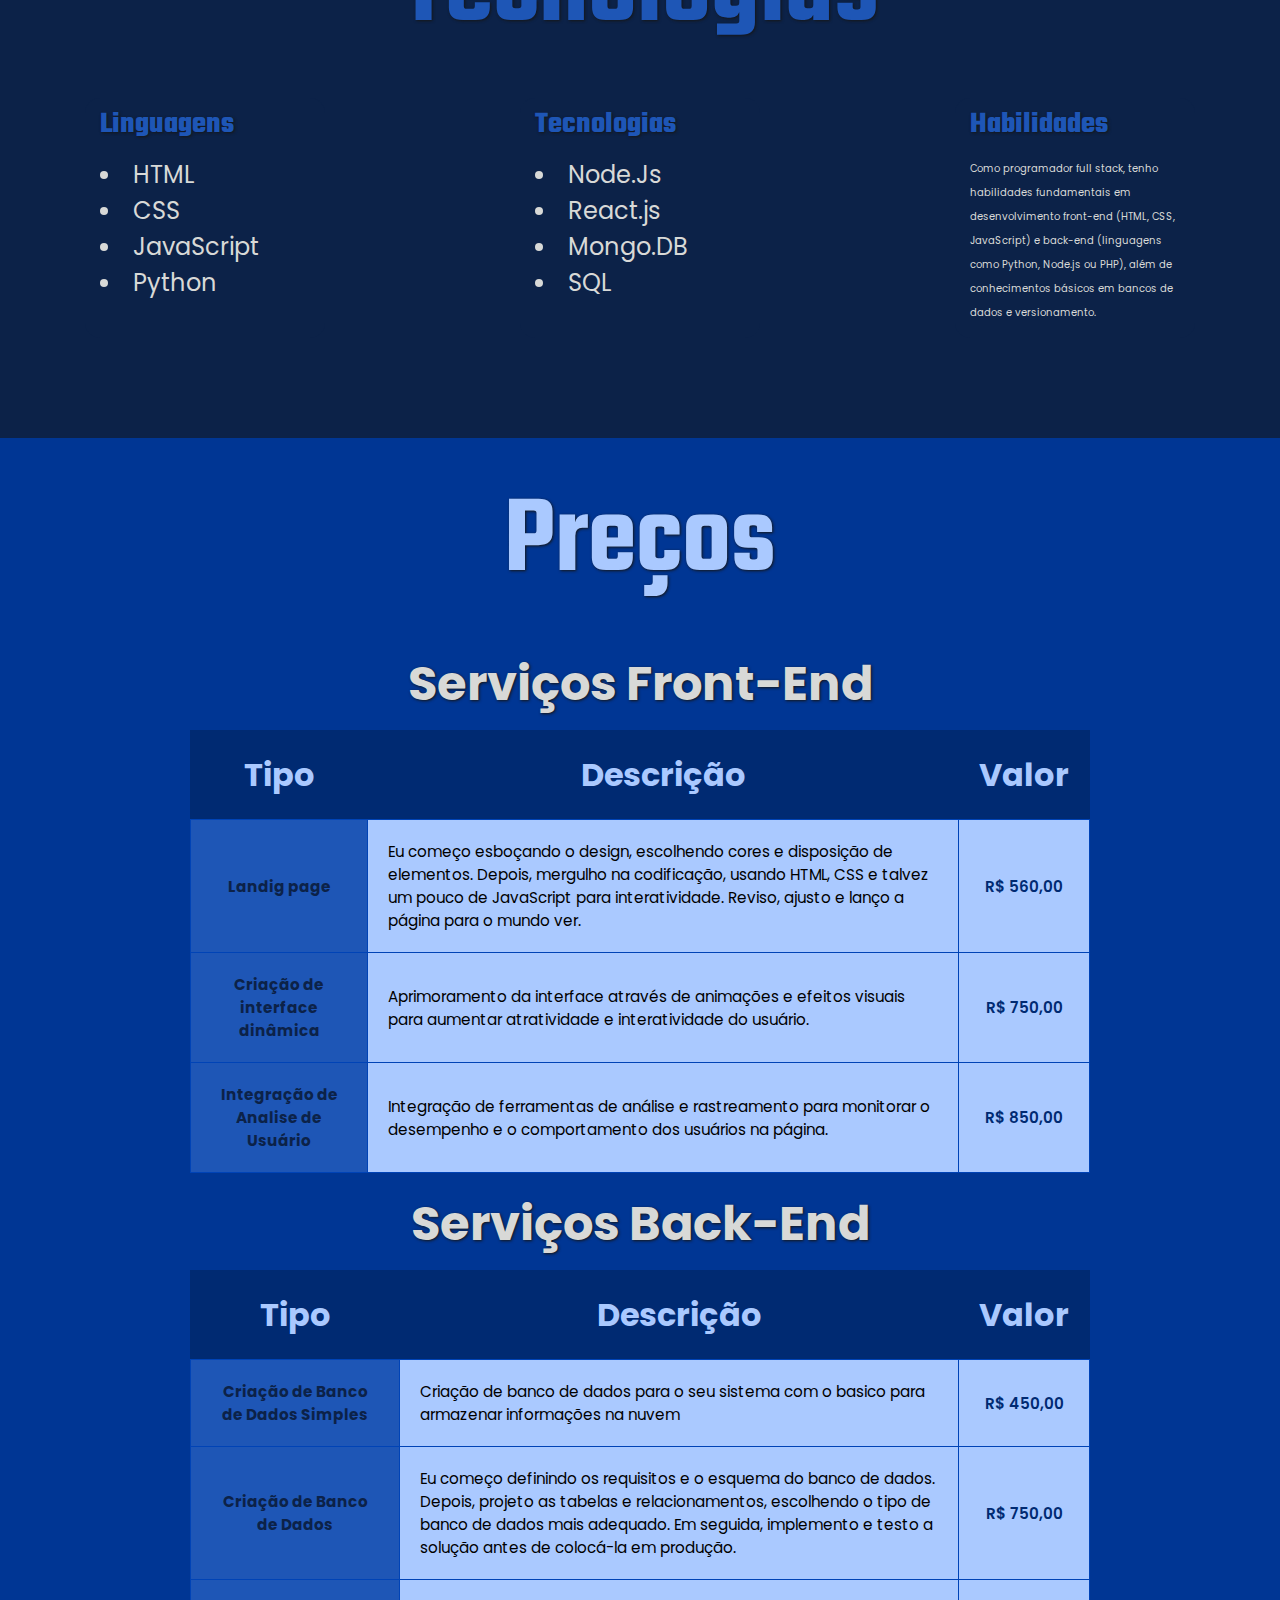
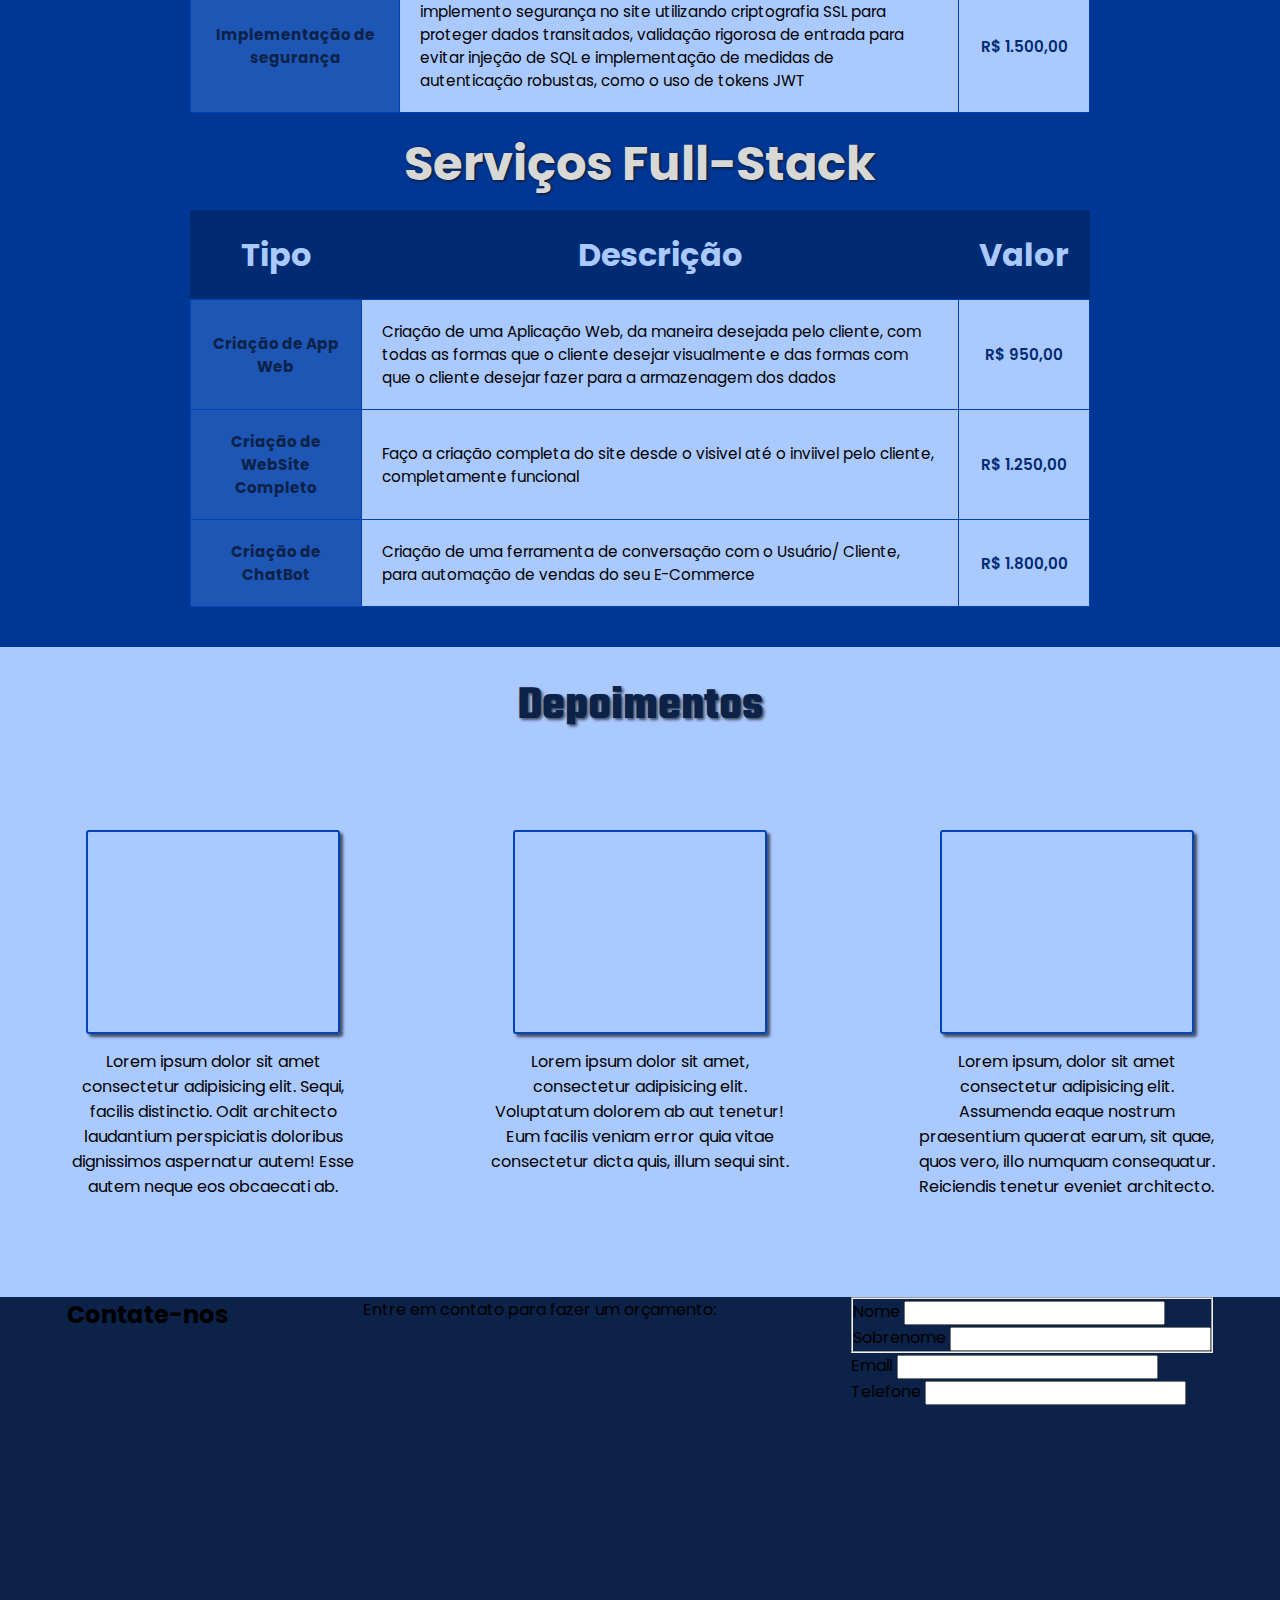
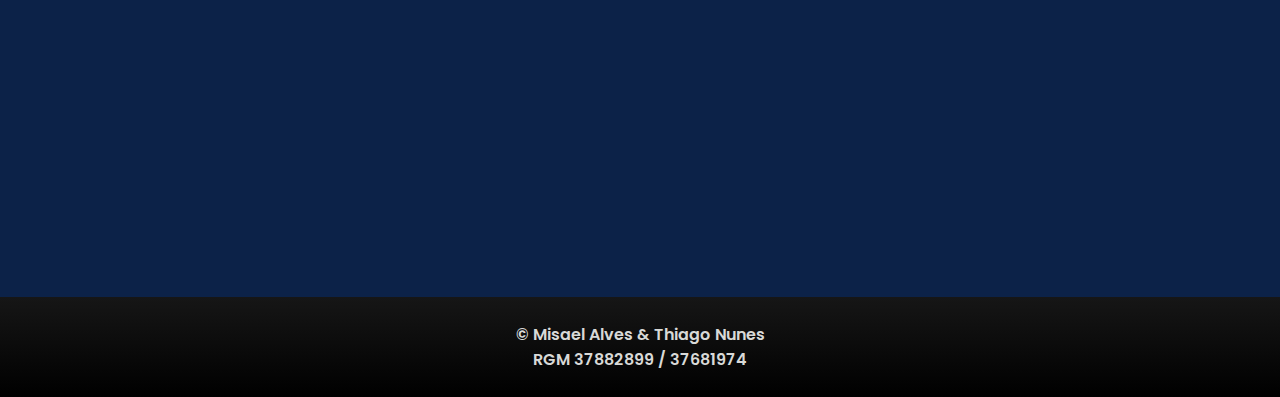
==== commit cadd5807: "começo do formulário" ====
--- a/port/index.html
+++ b/port/index.html
@@ -3,7 +3,7 @@
 <head>
     <meta charset="UTF-8">
     <meta name="viewport" content="width=device-width, initial-scale=1.0">
-    <link rel="shortcut icon" href="" type="image/x-icon">
+    <link rel="shortcut icon" href="assets/favicon.ico" type="image/x-icon">
     <link rel="stylesheet" href="assets/style/style.css">
     <title>Projeto</title>
 </head>
@@ -14,11 +14,13 @@
             <a href="#sobre">Sobre</a>
             <a href="#tec">Tecnologias</a>
             <a href="#precos">Preços</a>
-            <a href="#">Depoimentos</a>
+            <a href="#dep">Depoimentos</a>
         </nav>
-        <button id="hd_btn" href="">
-        CONTATO
-        </button>
+        <a href="#cont">
+            <button id="hd_btn" href="">
+                CONTATO
+            </button>
+        </a>
     </header>
     <main>
 
@@ -157,34 +159,58 @@
         </section>
 
         <section id="dep">
+
+            <h2>Depoimentos</h2>
+
             <div class="depoiment">
-                <h2>Depoimento</h2>
 
                 <iframe width="560" height="315" src="https://www.youtube.com/embed/l_5qTI5EHgc?si=R5lVQoStrogCajk6" title="YouTube video player" frameborder="0" allow="accelerometer; autoplay; clipboard-write; encrypted-media; gyroscope; picture-in-picture; web-share" referrerpolicy="strict-origin-when-cross-origin" allowfullscreen></iframe>
 
                 <p>Lorem ipsum dolor sit amet consectetur adipisicing elit. Sequi, facilis distinctio. Odit architecto laudantium perspiciatis doloribus dignissimos aspernatur autem! Esse autem neque eos obcaecati ab.</p>
             </div>
             <div class="depoiment">
-                <h2>Depoimentos</h2>
-                
-                <iframe src="https://www.youtube.com/embed/l_5qTI5EHgc?si=R5lVQoStrogCajk6" title="YouTube video player" frameborder="0" allow="accelerometer; autoplay; clipboard-write; encrypted-media; gyroscope; picture-in-picture; web-share" referrerpolicy="strict-origin-when-cross-origin" allowfullscreen></iframe>
-
-                <p>Lorem ipsum dolor sit amet, consectetur adipisicing elit. Voluptatum dolorem ab aut tenetur! Eum facilis veniam error quia vitae consectetur dicta quis, illum sequi sint.</p>
-            </div>
-            <div class="depoiment">
-                <h2>Depoimentos</h2>
                 
                 <iframe width="560" height="315" src="https://www.youtube.com/embed/l_5qTI5EHgc?si=R5lVQoStrogCajk6" title="YouTube video player" frameborder="0" allow="accelerometer; autoplay; clipboard-write; encrypted-media; gyroscope; picture-in-picture; web-share" referrerpolicy="strict-origin-when-cross-origin" allowfullscreen></iframe>
 
+                <p>Lorem ipsum dolor sit amet, consectetur adipisicing elit. Voluptatum dolorem ab aut tenetur! Eum facilis veniam error quia vitae consectetur dicta quis, illum sequi sint.</p>
+            </div>
+            <div class="depoiment">
+                
+                <iframe width="560" height="315" src="https://www.youtube.com/embed/l_5qTI5EHgc?si=R5lVQoStrogCajk6" title="YouTube video player" frameborder="0" allow="accelerometer; autoplay; clipboard-write; encrypted-media; gyroscope; picture-in-picture; web-share" referrerpolicy="strict-origin-when-cross-origin" allowfullscreen></iframe>
+
                 <p>Lorem ipsum, dolor sit amet consectetur adipisicing elit. Assumenda eaque nostrum praesentium quaerat earum, sit quae, quos vero, illo numquam consequatur. Reiciendis tenetur eveniet architecto.</p>
             </div>
         </section>
 
         <section id="cont">
             <h2>Contate-nos</h2>
-
-            <form action="">
-                <input type="text">
+            
+            <p>
+                Entre em contato para fazer um orçamento:
+            </p>
+
+            <form>
+                <fieldset>
+                    <div>
+                        <label for="">Nome</label>
+                        <input type="text" name="Nome" id="nome">
+                    </div>
+
+                    <div>
+                        <label for="">Sobrenome</label>
+                        <input type="text" name="Sobrenome" id="sobn">
+                    </div>
+                </fieldset>
+
+                <div>
+                    <label for="">Email</label>
+                    <input type="email" name="email" id="email">
+                </div>
+
+                <div>
+                    <label for="">Telefone</label>
+                    <input type="text" name="contato" id="contato">
+                </div>
             </form>
         </section>
     </main>
--- a/port/assets/style/style.css
+++ b/port/assets/style/style.css
@@ -88,13 +88,21 @@
     font-family: var(--fonte_corpo);
     font-weight: 600;
     background-color: var(--cor-003);
-    color: var(--cor-001); 
+    color: var(--cor-001);
+    transition: 0.5s ease-in-out;
+
+}
+
+#hd_btn:hover{
+    transform: scale(1.05);
+    background-color: var(--cor-008);
 }
 
 #hd_btn:active{
     box-shadow: none;
     color: var(--cor-005);
 }
+
 /* Configurações sOBRE MIM */
 #sobre{
     display: flex;
@@ -310,8 +318,9 @@
 #dep{
     display: flex;
     flex-direction: row;
-    justify-content: space-around;
-    height: 450px;
+    flex-wrap: wrap;
+    justify-content: space-around;
+    height: 650px;
     width: 100%;
     background-color: var(--cor-006);
 }
@@ -323,9 +332,12 @@
     width: 300px;
 }
 
-.depoiment h2{
+#dep h2{
+    width: 100%;
+    height: 60px;
     padding-top: 25px;
-    font-size: 4rem;
+    text-align: center;
+    font-size: 3rem;
     font-family: var(--fonte-titulos);
     color: var(--cor-008);
     text-shadow: 2px 2px 3px #0000009c;
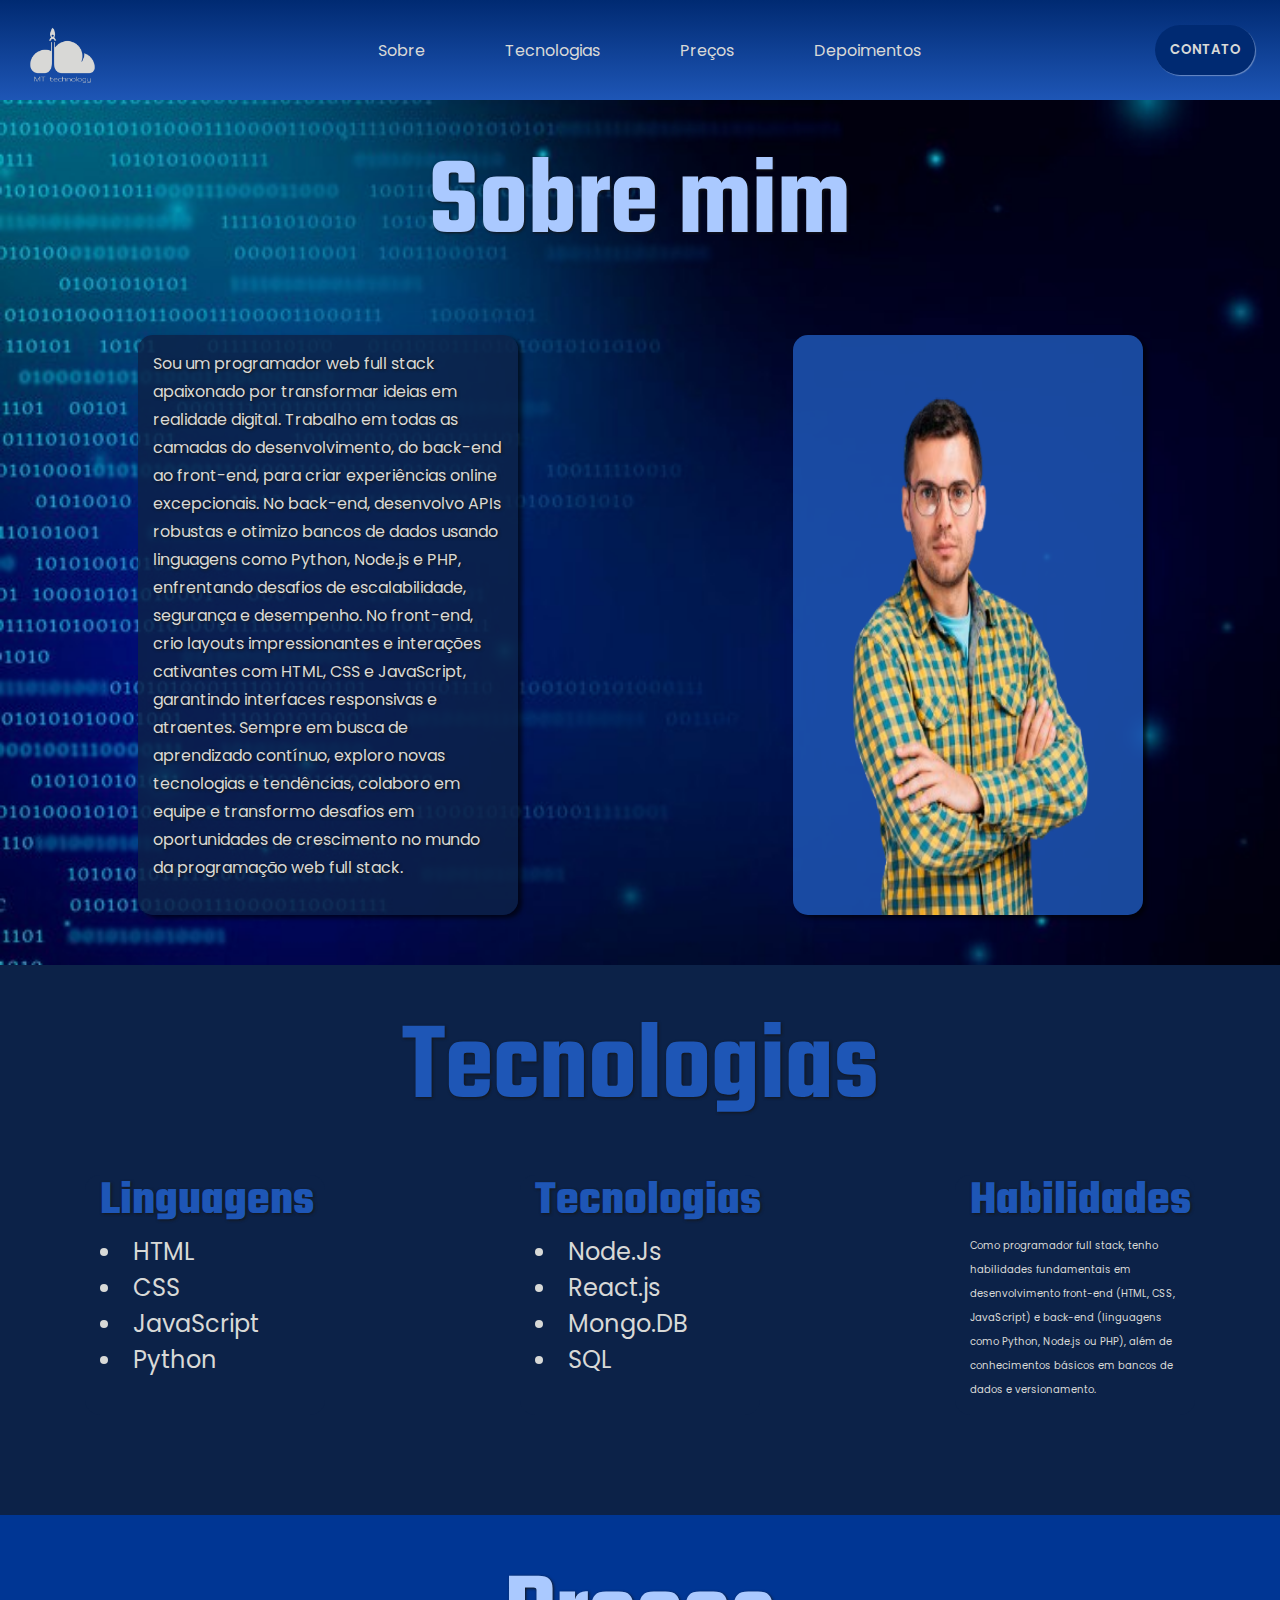
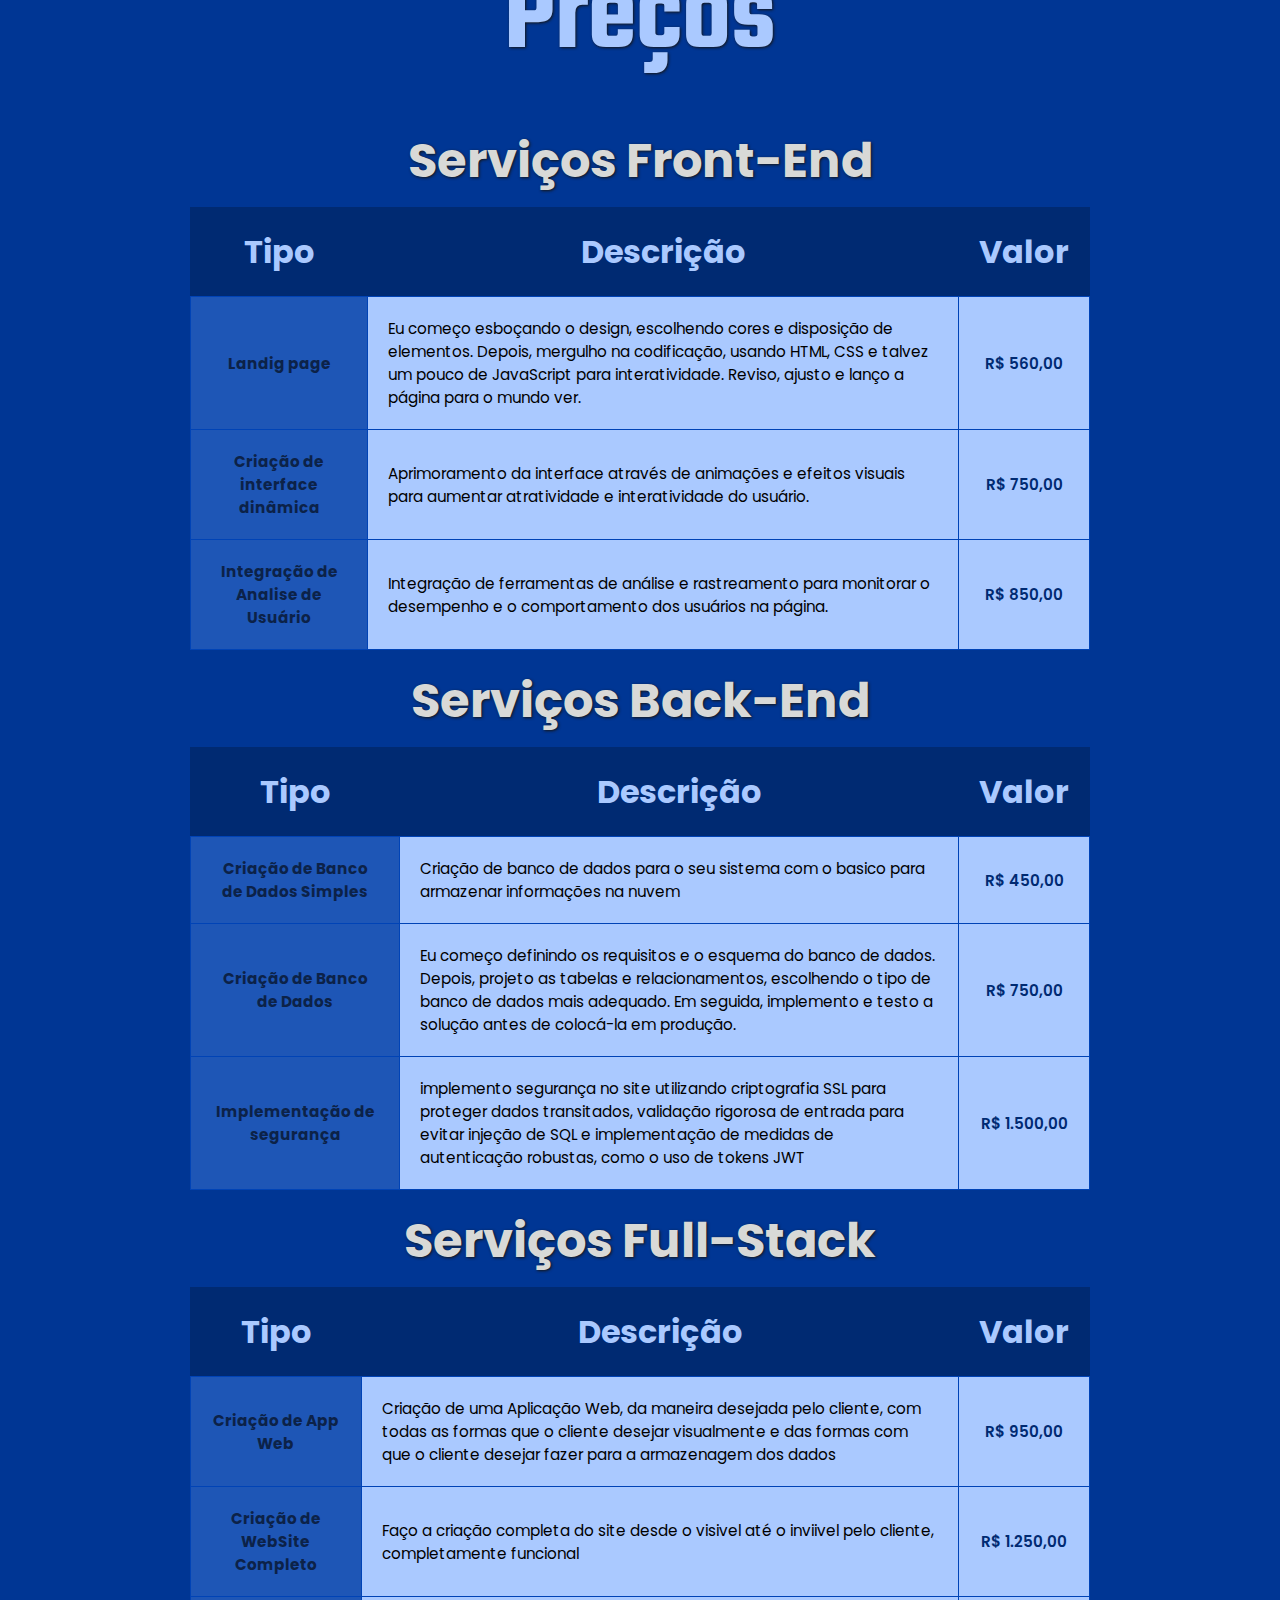
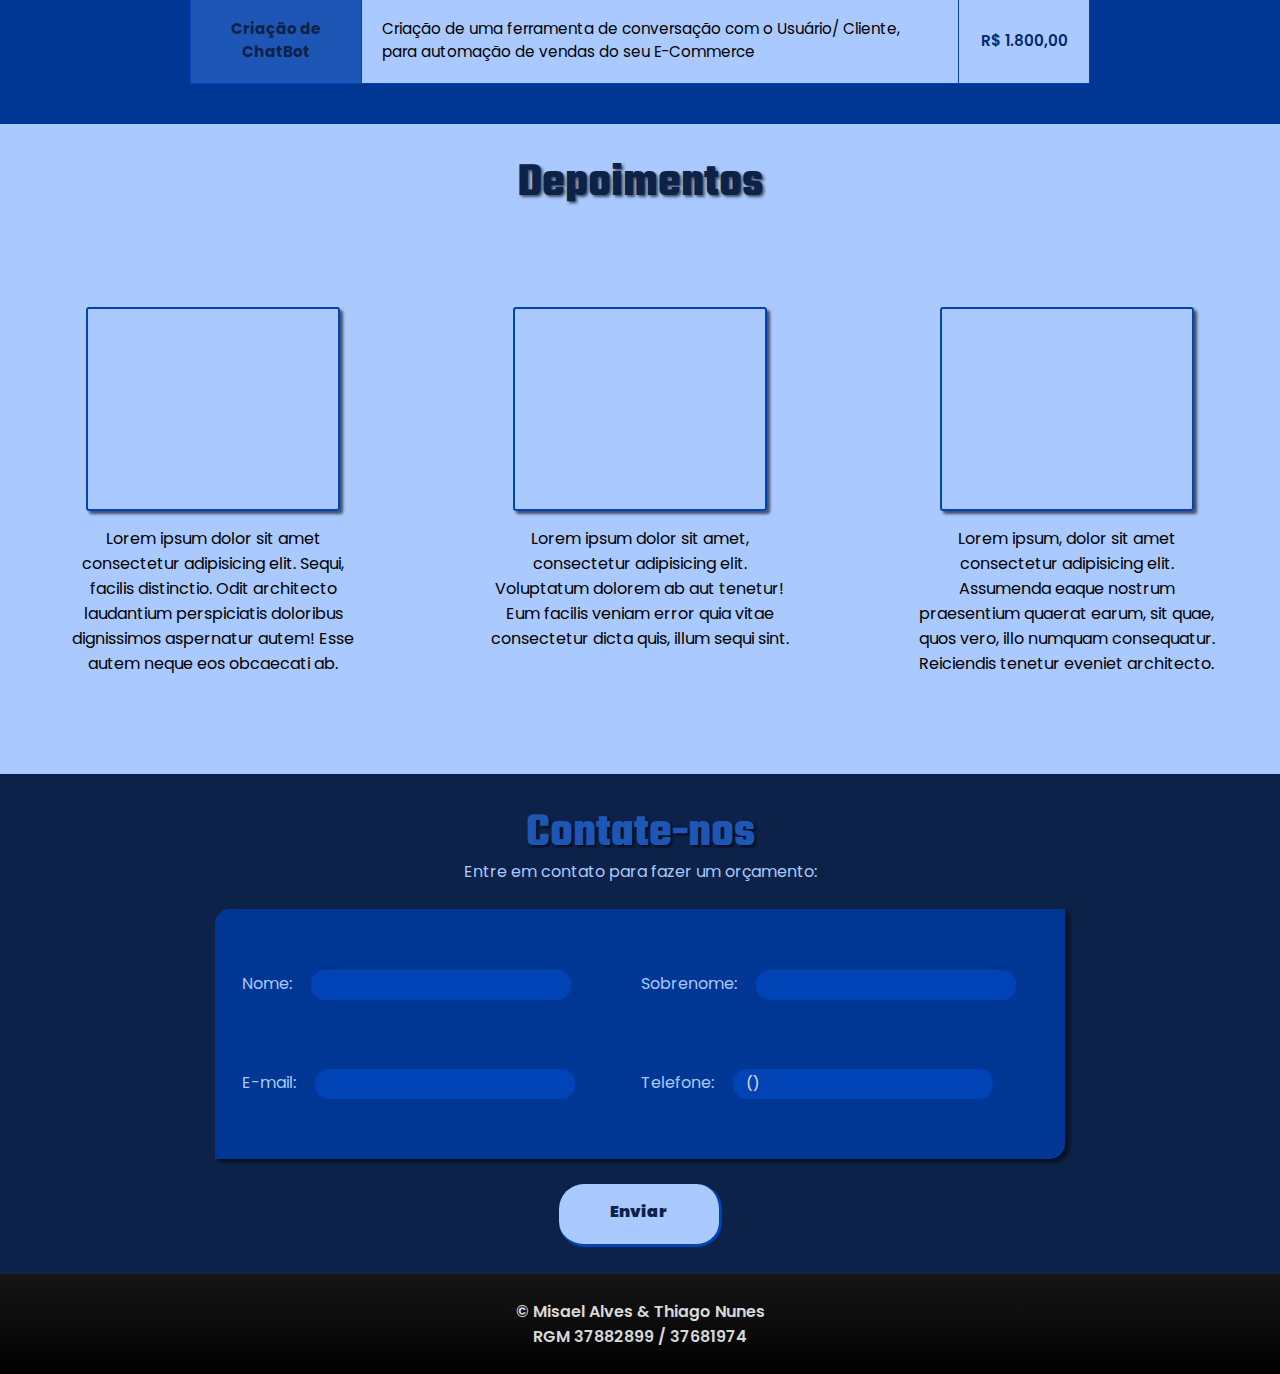
==== commit 0fb00eb6: "site finalizado" ====
--- a/port/index.html
+++ b/port/index.html
@@ -25,17 +25,14 @@
     <main>
 
         <section id="sobre">
+            <h1>Sobre mim</h1>
                 <div id="sobM">
-                    <h1>Sobre mim</h1>
                     <p>
-                        Sou um programador web full stack apaixonado por transformar ideias em realidade digital. Desde o back-end até o front-end, mergulho de cabeça em cada camada do desenvolvimento para criar experiências online excepcionais. No meu dia a dia, equilibro entre escrever códigos complexos para o servidor e polir a interface do usuário para torná-la intuitiva e atraente.
-                        No back-end, sou como um arquiteto, projetando e construindo os alicerces da aplicação. Trabalho com linguagens como Python, Node.js ou PHP, desenvolvendo APIs robustas, otimizando bancos de dados e garantindo que tudo funcione sem problemas nos bastidores. Lidar com desafios de escalabilidade, segurança e desempenho é uma parte emocionante do meu trabalho.
-                        Já no front-end, sou um artista digital, criando layouts impressionantes e interações cativantes. Utilizo HTML, CSS e JavaScript para dar vida às ideias, garantindo que a interface seja responsiva e agradável em qualquer dispositivo. Tenho um olho atento para detalhes, buscando sempre aperfeiçoar a usabilidade e a estética do produto final.
-                        Além disso, sou um eterno aprendiz, sempre explorando novas tecnologias e tendências do mercado para me manter atualizado. Colaborar em equipe, resolver problemas complexos e transformar desafios em oportunidades de crescimento são aspectos que me motivam diariamente neste emocionante mundo da programação web full stack.
+                        Sou um programador web full stack apaixonado por transformar ideias em realidade digital. Trabalho em todas as camadas do desenvolvimento, do back-end ao front-end, para criar experiências online excepcionais. No back-end, desenvolvo APIs robustas e otimizo bancos de dados usando linguagens como Python, Node.js e PHP, enfrentando desafios de escalabilidade, segurança e desempenho. No front-end, crio layouts impressionantes e interações cativantes com HTML, CSS e JavaScript, garantindo interfaces responsivas e atraentes. Sempre em busca de aprendizado contínuo, exploro novas tecnologias e tendências, colaboro em equipe e transformo desafios em oportunidades de crescimento no mundo da programação web full stack.
                     </p>
-                </div>
-                <div id="eu">
+
                     <img src="assets/imagens/prog.png" alt="">
+
                 </div>
         </section>
 
@@ -189,29 +186,20 @@
                 Entre em contato para fazer um orçamento:
             </p>
 
-            <form>
-                <fieldset>
-                    <div>
-                        <label for="">Nome</label>
-                        <input type="text" name="Nome" id="nome">
-                    </div>
-
-                    <div>
-                        <label for="">Sobrenome</label>
-                        <input type="text" name="Sobrenome" id="sobn">
-                    </div>
-                </fieldset>
-
-                <div>
-                    <label for="">Email</label>
-                    <input type="email" name="email" id="email">
-                </div>
-
-                <div>
-                    <label for="">Telefone</label>
-                    <input type="text" name="contato" id="contato">
-                </div>
-            </form>
+            <table>
+                <tr>
+                    <td>Nome: <input type="text"></td>            
+                    <td>Sobrenome: <input type="text"></td>
+                </tr>
+
+                <tr id="contatos">
+                    <td>E-mail: <input type="email" id="email"></td>
+                    <td>Telefone: <input type="text" value="() "></td>
+                </tr>
+            </table>
+            <a href="#" id="btn_cont">
+                Enviar
+            </a>
         </section>
     </main>
 
--- a/port/assets/style/style.css
+++ b/port/assets/style/style.css
@@ -14,9 +14,11 @@
     --cor-003: #002A72;
     --cor-004:#0043B6;
     --cor-005: #1E56B6;
+    --cor05-tpr:#1e56b6d7;
     --cor-006: #AAC9FF;
     --cor-007: #235ED5;
-    --cor-008: #0C2248
+    --cor-008: #0C2248;
+    --sombra-caixa: 4px 3px 4px #0000009c;
 } /* O :root serve para criação de variáveis*/
 
 /* Configurações Globais */
@@ -106,45 +108,54 @@
 /* Configurações sOBRE MIM */
 #sobre{
     display: flex;
+    flex-direction: column;
+    justify-content: space-around;
+    align-items: center;
+    padding-bottom: 25px;
+    background:url(../imagens/fundo-sobre.jpg);
+    background-size: cover;
+    color: var(--cor-001);
+    text-shadow: 1px 1px 3px var(--cor-000);
+}
+
+#sobre h1{
+    width: 100%;
+    font-family: var(--fonte-titulos);
+    color: var(--cor-006);
+    text-align: center;
+    font-size: 7rem;
+    font-weight: 600;
+    padding: 25px 0px;
+}
+
+#sobM{
+    width: 100%;
+    padding: 25px 0px;
+    display: flex;
     flex-direction: row;
     justify-content: space-around;
-    align-items: center;
-    padding: 55px 5px 35px 5px;
-    background:url(../imagens/fundo-sobre.jpg);
-    background-size: cover;
-    color: var(--cor-001);
-    text-shadow: 1px 1px 3px var(--cor-000);
-}
-
-#sobM h1{
-    font-family: var(--fonte-titulos);
-    color: var(--cor-006);
-    text-align: center;
-    font-size: 7rem;
-    font-weight: 600;
-    padding: 50px;
-}
+}
+
 
 #sobM p{
     width: 350px;
-    height: fit-content;
+    height: 550px;
     padding: 15px;
     line-height: 1.75em;
-    background-color: #161616c7;
+    background-color: #0c2248d2;
     border-radius: 15px;
     box-shadow: 4px 3px 4px #0000009c;
 }
 
-#eu{
-    display: flex;
+#sobM img{
     width: 350px;
-    align-content: flex-end;
-}
-
-#eu img{
-    width: 650px;
-    height:650px;
-}
+    height: 550px;
+    padding-top: 30px;
+    background-color: var(--cor05-tpr);
+    box-shadow: var(--sombra-caixa);
+    border-radius: 15px;
+}
+
 /* Configurações TECNOLOGIAS */
 #tec{
     display: flex;
@@ -159,7 +170,7 @@
 
 #tec h1{
     font-family: var(--fonte-titulos);
-    font-size: 7em;
+    font-size: 7rem;
     padding-bottom: 25px;
     font-weight: 600;
     text-align: center;
@@ -213,7 +224,7 @@
     font-family: var(--fonte-titulos);
     padding-bottom: 20px;
     text-shadow: 1px 1px 3px var(--cor-000);
-    font-size: 3em;
+    font-size: 3rem;
 }
 
 .ling ul{
@@ -366,11 +377,89 @@
 
 #cont{
     display: flex;
-    flex-direction: row;
-    justify-content: space-around;
-    height: 600px;
+    flex-direction: column;
+    align-items: center;
+    height: 500px;
     width: 100%;
     background-color: var(--cor-008);
+}
+
+#cont h2{
+    width: 100%;
+    height: 60px;
+    padding-top: 25px;
+    text-align: center;
+    font-size: 3rem;
+    font-family: var(--fonte-titulos);
+    color: var(--cor-005);
+    text-shadow: 2px 2px 3px #0000009c;
+}
+
+#cont p{
+    padding-bottom: 25px;
+    color: var(--cor-006);
+}
+
+#cont table{
+    background-color: var(--cor-002);
+    width: 850px;
+    height: 250px;
+    padding: 25px;
+    box-shadow: var(--sombra-caixa);
+    border-radius: 15px 0px 15px 0px;
+}
+
+#cont td{
+    width: 300px;
+    padding: 8px 0px;
+    margin: 15px 0px 0px;
+    color: var(--cor-006);
+}
+
+#cont td input{
+    width: 250px;
+    padding: 5px;
+    margin-left: 15px;
+    border-radius: 14px;
+    border: none;
+    color: var(--cor-001);
+    font-weight: 500;
+    text-indent: 0.5rem;
+    background-color: var(--cor-004);
+}
+
+#contatos td input{
+    width: 250px;
+    padding: 5px;
+}
+
+#btn_cont{
+    margin: 25px;
+    width: 150px;
+    height: 50px;
+    padding: 5px;
+    text-decoration: none;
+    text-align: center;
+    line-height: 45px;
+    font-weight: 900;
+    border-radius: 25px;
+    border-right: 3px solid var(--cor-004);
+    border-bottom: 3px solid var(--cor-004);
+    color: var(--cor-008);
+    background-color: var(--cor-006);
+    cursor: pointer;
+    transition: 0.1s ease-in;
+}
+
+#btn_cont:hover{
+    border-right: 5px solid var(--cor-004);
+    border-bottom: 5px solid var(--cor-004);
+}
+
+#btn_cont:active{
+    border: none;
+    background-color: var(--cor-008);
+    color: var(--cor-001);
 }
 
 /* Configurações Footer */
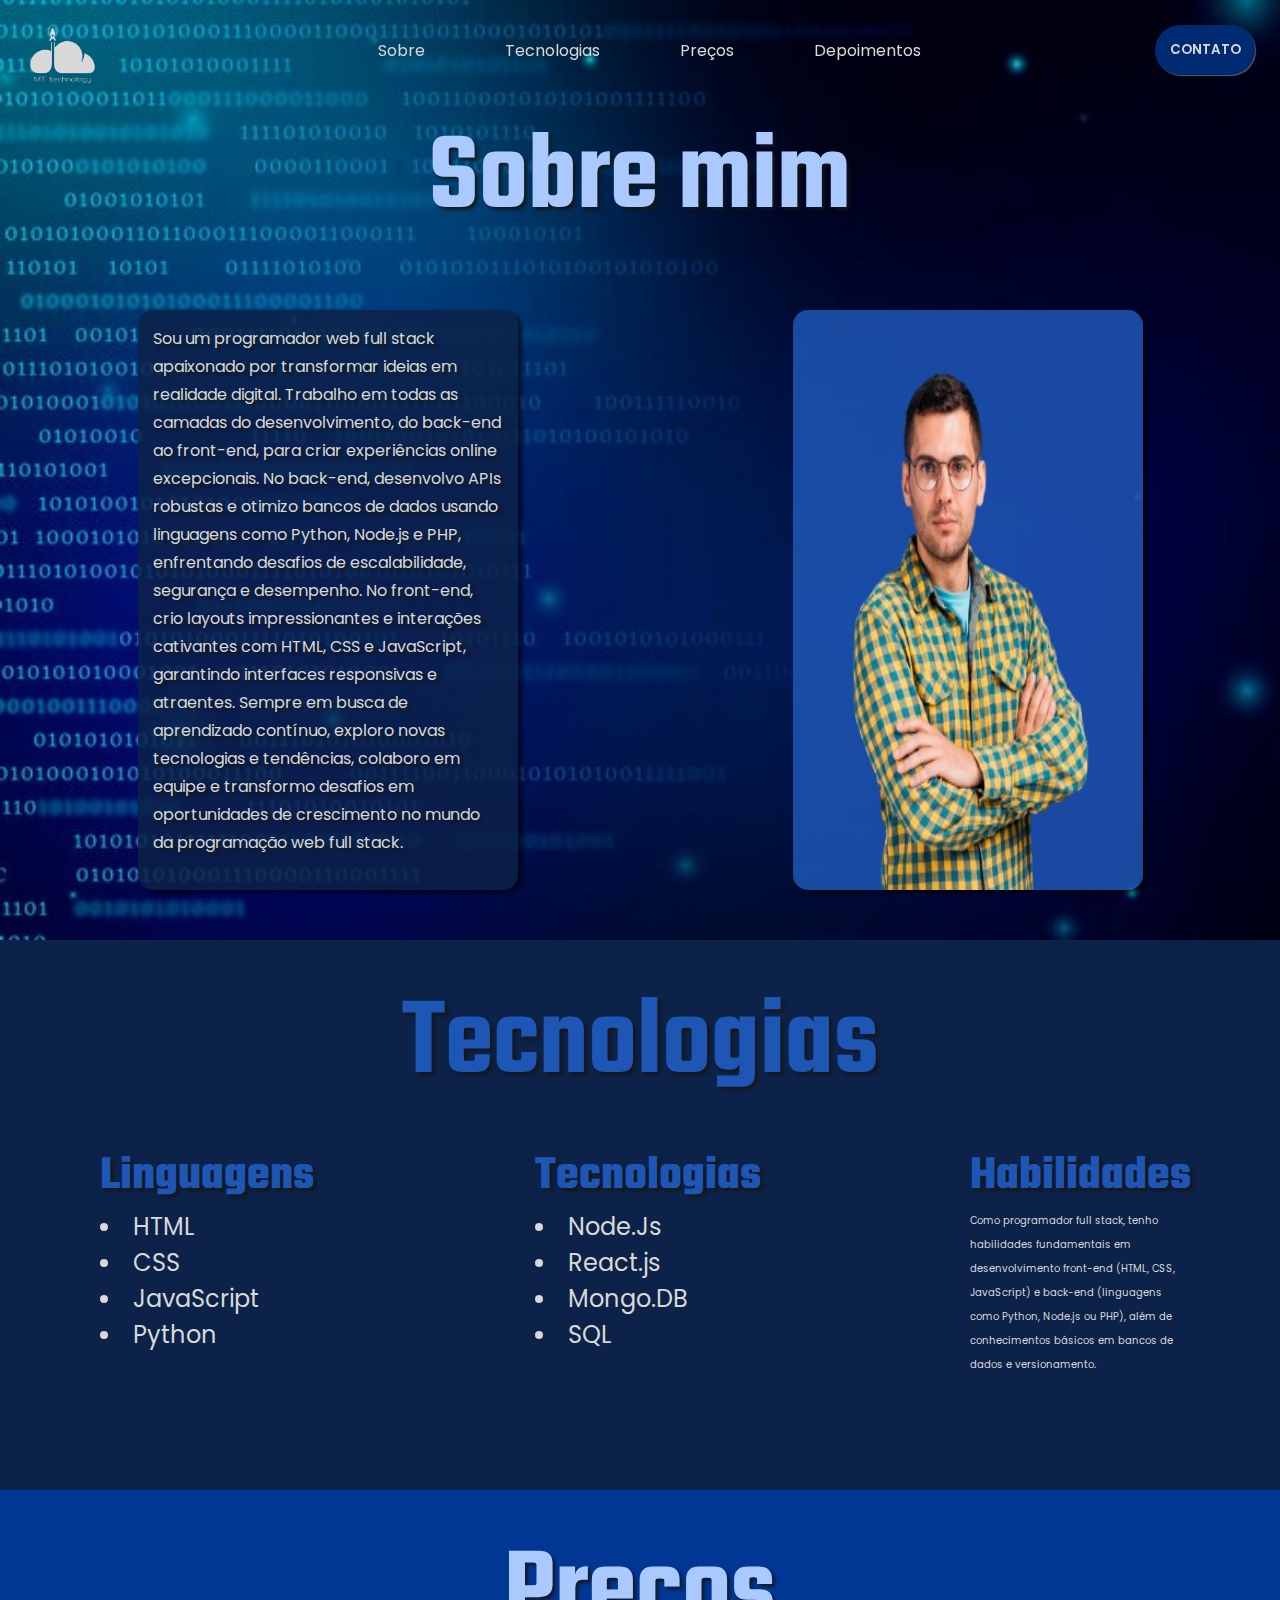
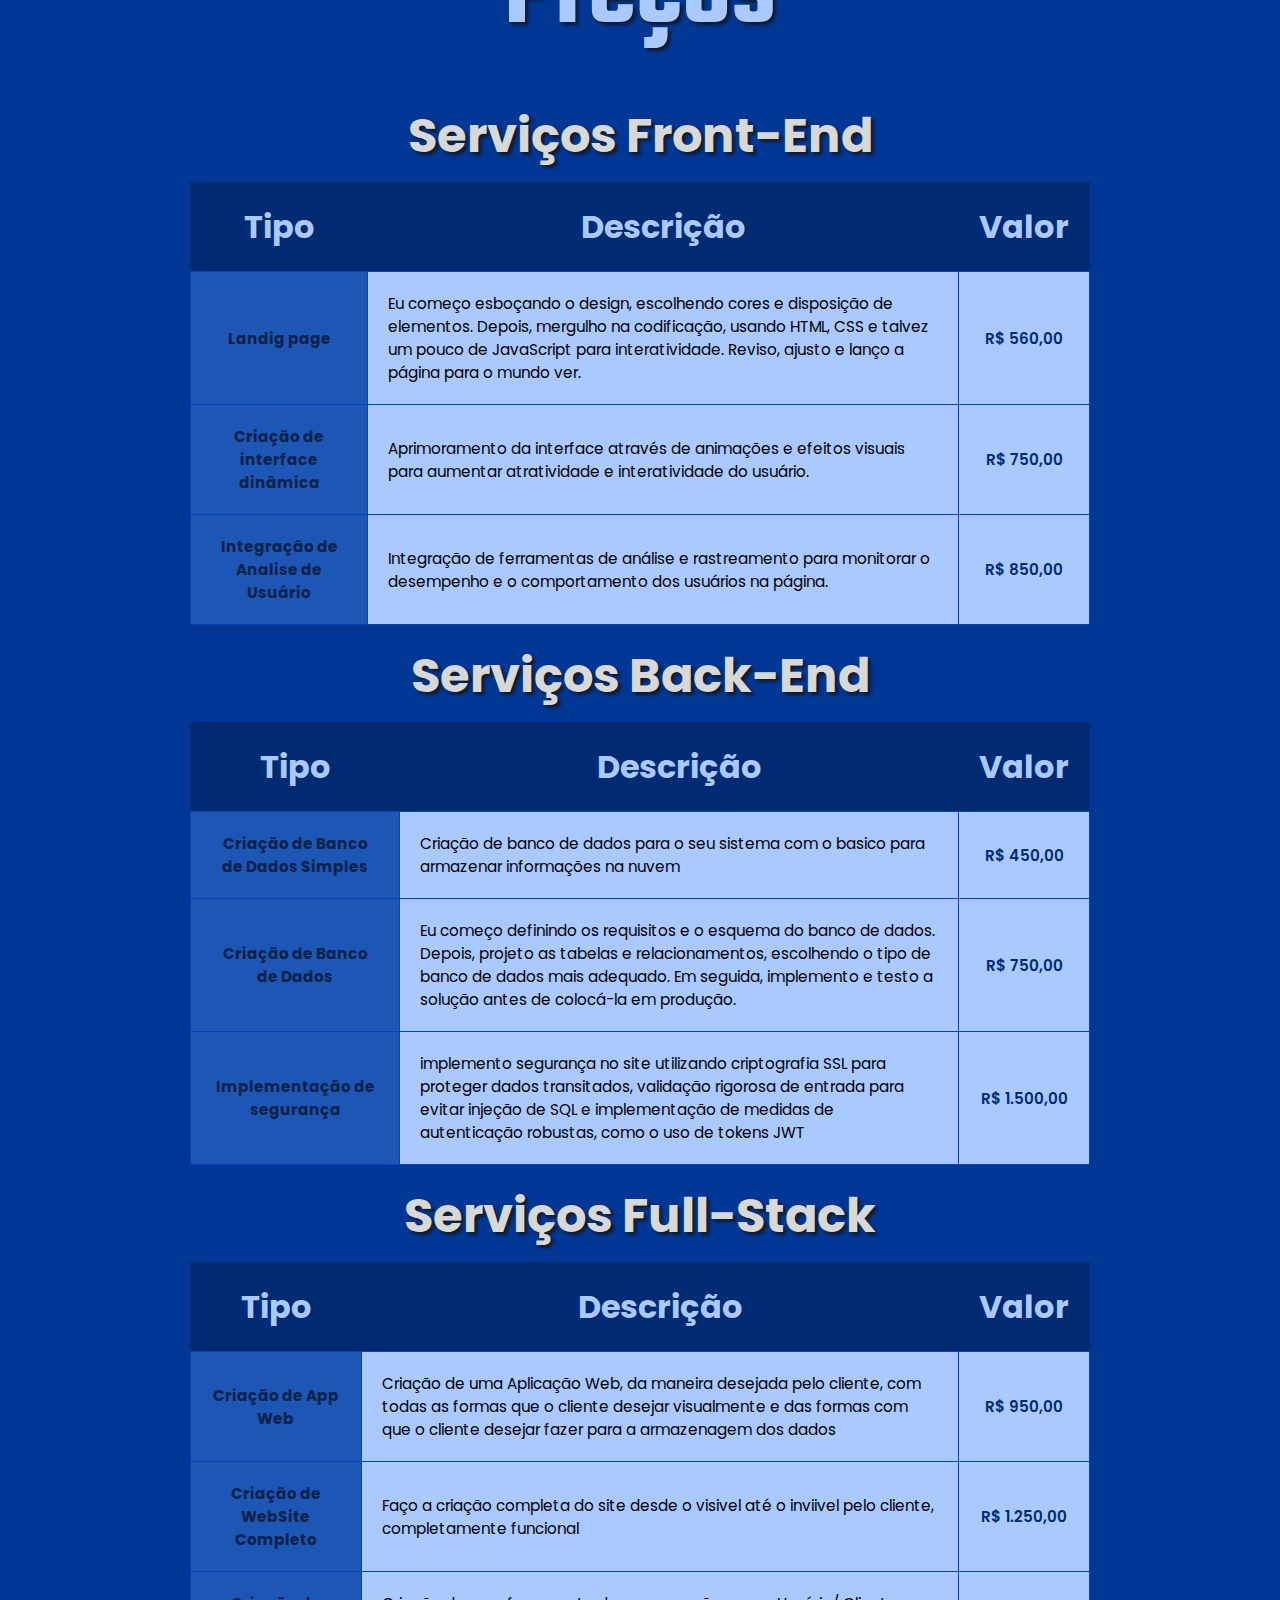
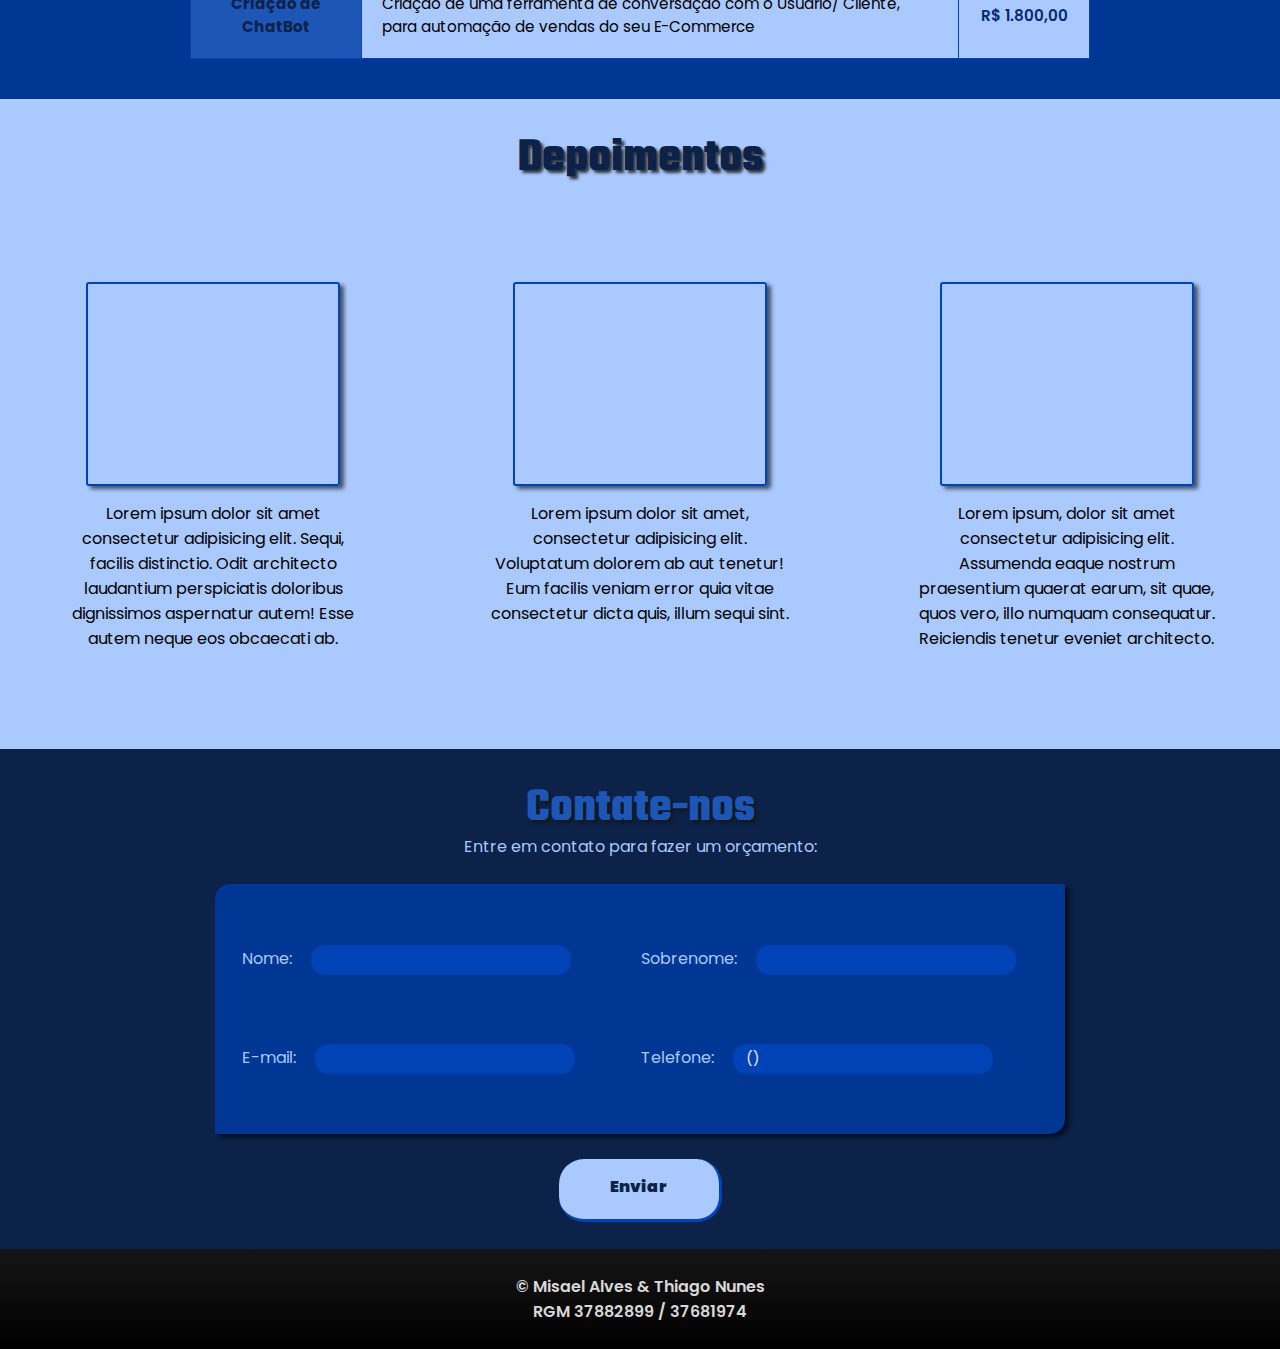
==== commit ffa8b9cc: "adicionando js no projeto" ====
--- a/port/index.html
+++ b/port/index.html
@@ -8,7 +8,7 @@
     <title>Projeto</title>
 </head>
 <body>
-    <header class="container">
+    <header id="cabeca" class="container">
         <img src="assets/imagens/logo.png" alt="logo">
         <nav id="hd_itens">
             <a href="#sobre">Sobre</a>
@@ -211,5 +211,6 @@
             RGM 37882899 / 37681974
         </p>
     </footer>
+    <script src="assets/scripts/script.js"></script>
 </body>
 </html>--- a/port/assets/style/style.css
+++ b/port/assets/style/style.css
@@ -12,6 +12,7 @@
    --cor-001:#D8D9D7;
    --cor-002:#003694;
     --cor-003: #002A72;
+    --cor003-tpr:#002a72e0;
     --cor-004:#0043B6;
     --cor-005: #1E56B6;
     --cor05-tpr:#1e56b6d7;
@@ -19,6 +20,7 @@
     --cor-007: #235ED5;
     --cor-008: #0C2248;
     --sombra-caixa: 4px 3px 4px #0000009c;
+    --sombra-texto: 3px 3px 3px #161616d0;
 } /* O :root serve para criação de variáveis*/
 
 /* Configurações Globais */
@@ -42,7 +44,15 @@
     flex-direction: row;
     justify-content: space-between;
     align-items: center;
-    background-image: linear-gradient(to bottom, var(--cor-003), var(--cor-005));
+    position: fixed;
+    top: 0;
+    right: 0;
+    left: 0;
+    transition: 0.5s;
+}
+
+header.rolagem{
+    background-image: linear-gradient(to bottom, var(--cor05-tpr), var(--cor003-tpr));
     box-shadow: 2px 3px 4px #000000;
 }
 
@@ -111,11 +121,12 @@
     flex-direction: column;
     justify-content: space-around;
     align-items: center;
+    padding-top:75px;
     padding-bottom: 25px;
     background:url(../imagens/fundo-sobre.jpg);
     background-size: cover;
     color: var(--cor-001);
-    text-shadow: 1px 1px 3px var(--cor-000);
+    text-shadow: var(--sombra-texto);
 }
 
 #sobre h1{
@@ -144,7 +155,14 @@
     line-height: 1.75em;
     background-color: #0c2248d2;
     border-radius: 15px;
-    box-shadow: 4px 3px 4px #0000009c;
+    box-shadow: var(--sombra-caixa);
+    transition: 0.6s ease-in-out;
+    cursor: pointer;
+}
+
+#sobM p:hover{
+    transform: scale(1.05);
+    background-color: var(--cor-008);
 }
 
 #sobM img{
@@ -154,6 +172,12 @@
     background-color: var(--cor05-tpr);
     box-shadow: var(--sombra-caixa);
     border-radius: 15px;
+    transition: 0.6s ease-in-out;
+    cursor: pointer;
+}
+
+#sobM img:hover{
+    transform: scale(1.05);
 }
 
 /* Configurações TECNOLOGIAS */
@@ -175,7 +199,7 @@
     font-weight: 600;
     text-align: center;
     color: var(--cor-005);
-    text-shadow: 1px 1px 3px var(--cor-000);
+    text-shadow:var(--sombra-texto);
 }
 
 #tecItens{
@@ -223,7 +247,7 @@
     color: var(--cor-005);
     font-family: var(--fonte-titulos);
     padding-bottom: 20px;
-    text-shadow: 1px 1px 3px var(--cor-000);
+    text-shadow: var(--sombra-texto);
     font-size: 3rem;
 }
 
@@ -253,14 +277,14 @@
     font-weight: 600;
     padding-bottom: 25px;
     color: var(--cor-006);
-    text-shadow: 1px 1px 3px var(--cor-000);
+    text-shadow: var(--sombra-texto);
 }
 
 .prec_item h2{
     text-align: center;
     padding-bottom: 10px;
     color: var(--cor-001);
-    text-shadow: 1px 1px 3px var(--cor-000);
+    text-shadow: var(--sombra-texto);
     font-size: 3rem;
     color: var;
 }
@@ -351,7 +375,7 @@
     font-size: 3rem;
     font-family: var(--fonte-titulos);
     color: var(--cor-008);
-    text-shadow: 2px 2px 3px #0000009c;
+    text-shadow: var(--sombra-texto);
 }
 
 .depoiment iframe{
@@ -360,7 +384,7 @@
     margin-bottom: 15px;
     border-radius: 3px;
     border: 2px solid var(--cor-004);
-    box-shadow: 3px 3px 3px #0000009c;
+    box-shadow: var(--sombra-caixa);
     transition: 0.7s ease-in-out;
 }
 
@@ -392,7 +416,7 @@
     font-size: 3rem;
     font-family: var(--fonte-titulos);
     color: var(--cor-005);
-    text-shadow: 2px 2px 3px #0000009c;
+    text-shadow:var(--sombra-texto);
 }
 
 #cont p{
